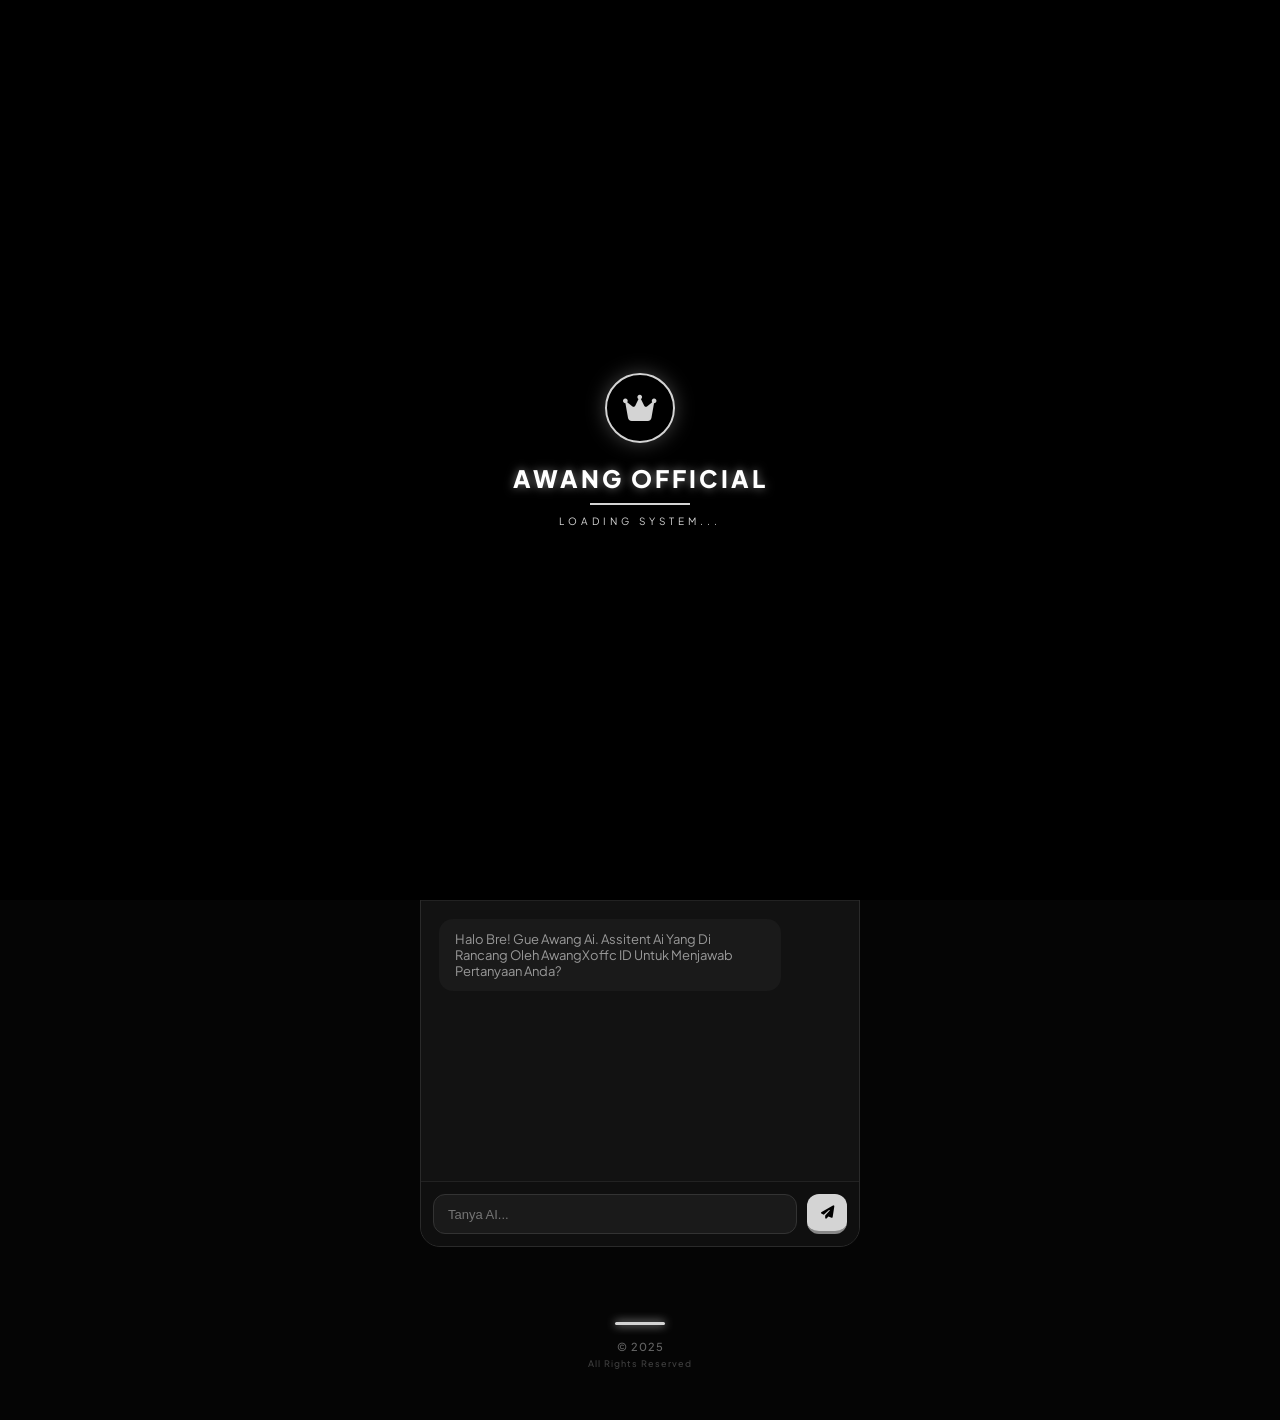
==== index.html @ 9c548d48 "Auto Commit - 2026-02-28 19:20:03" ====
<!DOCTYPE html>
<html lang="id">
<head>
    <meta charset="UTF-8">
    <meta name="viewport" content="width=device-width, initial-scale=1.0, maximum-scale=1.0, user-scalable=no">
    <title>Bio Profile - Awang OfficiaL</title>
    
    <meta property="og:title" content="Awang OfficiaL - Bio Profile">
    <meta property="og:description" content="Welcome di markas gue! Klik buat liat project, musik, dan chat AI gue.">
    <meta property="og:image" content="assets/images/profile.jpg">
    <meta property="og:url" content="https://awangoffc.my.id">
    <meta property="og:type" content="website">

    <link rel="stylesheet" href="https://cdnjs.cloudflare.com/ajax/libs/font-awesome/6.4.0/css/all.min.css">
    <link href="https://fonts.googleapis.com/css2?family=Plus+Jakarta+Sans:wght@400;500;600;700;800&display=swap" rel="stylesheet">
    <link rel="stylesheet" href="style.css">
</head>
<body oncontextmenu="return false">

    <div id="splashScreen">
        <div class="splash-content">
            <div class="splash-logo-ring">
                <i class="fas fa-crown"></i>
            </div>
            <h1 class="splash-title">AWANG OFFICIAL</h1>
            <div class="splash-line"></div>
            <p class="splash-subtitle">LOADING SYSTEM...</p>
        </div>
    </div>

    <div class="status-bar">
        <div class="clock-box">
            <i class="far fa-clock"></i> <span id="clockTime">00:00:00</span>
        </div>
        <div class="top-stats">
            <div class="stat-item">
                <i class="fas fa-eye"></i> <span id="viewCount">...</span>
            </div>
            <div class="stat-item" id="likeBtn" style="cursor:pointer">
                <i id="likeIcon" class="far fa-heart"></i> <span id="likeCount">...</span>
            </div>
        </div>
    </div>

    <div class="running-text-container">
        <div class="running-label">INFO</div>
        <div class="running-content">
            <marquee id="marqueeText" scrollamount="5">Loading info...</marquee>
        </div>
    </div>

    <div class="main-container">
        
        <header class="profile-section">
            <div class="profile-card-unique">
                <div class="profile-ring">
                 <img id="profileImg" src="" alt="Profile" class="profile-img">
                </div>
                
                <div class="name-container">
                    <h1 id="webName" class="web-title">Loading...</h1>
                    <span id="verifiedBadge" class="verified-icon" style="display:none;">
                        <i class="fas fa-check-circle"></i>
                    </span>
                </div>

                <p id="webDesc" class="web-desc"></p>
                <div id="profileTags" class="tags-container"></div>
                <div id="socialLinks" class="social-row"></div>
            </div>
        </header>

        <div class="music-wrapper">
            <div class="music-card-outer">
                <div class="music-card-inner">
                    <div class="music-top-label">
                        <span><i class="fab fa-spotify"></i> Playlist</span>
                        <span style="color:var(--primary-gold)">LIVE</span>
                    </div>

                    <div class="music-grid">
                        <div class="visual-box">
                            <div class="visual-bg" id="visualBg"></div>
                            <img id="musicCover" src="" class="album-cover">
                            <canvas id="visualizerCanvas"></canvas>
                        </div>
                        <div class="playlist-box" id="playlistContainer"></div>
                    </div>

                    <div class="control-deck">
                        <div class="time-info">
                            <span id="currentTime">00:00</span>
                            <span id="durationTime">00:00</span>
                        </div>
                        
                        <div class="progress-bg" onclick="seekAudio(event)">
                            <div id="progressFill" class="progress-fill"></div>
                        </div>

                        <div class="buttons-row">
                            <button class="btn-small" id="shuffleBtn" onclick="toggleShuffle()"><i class="fas fa-shuffle"></i></button>
                            <button class="btn-main" onclick="prevTrack()"><i class="fas fa-backward-step"></i></button>
                            <button class="btn-play-big" onclick="togglePlay()">
                                <i id="playIcon" class="fas fa-play"></i>
                            </button>
                            <button class="btn-main" onclick="nextTrack()"><i class="fas fa-forward-step"></i></button>
                            <button class="btn-small" id="repeatBtn" onclick="toggleRepeat()"><i class="fas fa-repeat"></i></button>
                        </div>

                        <div class="vol-container">
                            <i class="fas fa-volume-low vol-icon"></i>
                            <div class="vol-bg" onclick="setVolume(event)">
                                <div class="vol-fill" id="volFill"></div>
                            </div>
                        </div>
                    </div>
                </div>
            </div>
            <audio id="audioPlayer" crossOrigin="anonymous"></audio>
        </div>

        <div id="linkContainer" class="menu-list"></div>

        <div class="gallery-section">
            <div class="gallery-box">
                <div class="gallery-label">GALLERY</div>
                <div class="slider-outer-clip">
                    <div class="slide-track" id="sliderTrack"></div>
                </div>
            </div>
        </div>

        <div class="chat-container">
            <div class="chat-header">
                <div class="bot-avatar">
                    <i class="fas fa-robot"></i>
                </div>
                <div class="bot-info">Awang AI</div>
                <div onclick="clearChat()" class="trash-btn" style="margin-left:auto; cursor:pointer; padding:5px;">
                    <i class="fas fa-trash"></i>
                </div>
            </div>
            <div id="chatBox" class="chat-box">
                <div class="bot-msg">Halo Bre! Gue Awang Ai. Assitent Ai Yang Di Rancang Oleh AwangXoffc ID Untuk Menjawab Pertanyaan Anda?</div>
            </div>
            <div class="chat-input-area">
                <input id="chatInput" type="text" class="chat-input" placeholder="Tanya AI..." autocomplete="off">
                <button onclick="handleGroqChat()" class="chat-btn"><i class="fas fa-paper-plane"></i></button>
            </div>
        </div>

        <footer class="simple-footer">
            <div class="footer-line"></div>
            <p>&copy; 2025 <span id="footerName"></span></p>
            <p class="footer-small">All Rights Reserved</p>
        </footer>
    </div>

    <script src="config.js"></script>
    <script type="module" src="main.js"></script>
</body>
</html>
---- style.css ----
:root {
    --primary-gold: #d4d4d4;
    --dark-bg: #050505;
    --card-bg: #0e0e0e;
    --card-border: #2a2a2a;
    --text-primary: #e0e0e0;
    --text-secondary: #999999;
    --verified-blue: #3b82f6;
    --3d-shadow: #000000;
}

* {
    margin: 0;
    padding: 0;
    box-sizing: border-box;
    -webkit-tap-highlight-color: transparent;
    outline: none;
    user-select: none;
    -webkit-user-select: none;
    -webkit-font-smoothing: antialiased;
}

img {
    pointer-events: none;
    -webkit-user-drag: none;
    user-drag: none;
}

input,
textarea {
    user-select: text !important;
    -webkit-user-select: text !important;
}

::-webkit-scrollbar {
    width: 3px;
}

::-webkit-scrollbar-thumb {
    background: #333;
    border-radius: 4px;
}

body {
    background-color: var(--dark-bg);
    color: var(--text-primary);
    font-family: 'Plus Jakarta Sans', sans-serif;
    background-size: cover;
    background-position: center;
    background-attachment: fixed;
    padding-bottom: 20px;
    overflow-x: hidden;
    overscroll-behavior-y: none;
}

/* =========================================
   SPLASH SCREEN
   ========================================= */
#splashScreen {
    position: fixed;
    top: 0;
    left: 0;
    width: 100%;
    height: 100%;
    background: #000000;
    z-index: 99999;
    display: flex;
    justify-content: center;
    align-items: center;
    transition: opacity 0.8s ease-out, visibility 0.8s;
}

.splash-content {
    text-align: center;
}

.splash-logo-ring {
    width: 70px;
    height: 70px;
    margin: 0 auto 20px;
    border: 2px solid var(--primary-gold);
    border-radius: 50%;
    display: flex;
    align-items: center;
    justify-content: center;
    font-size: 30px;
    color: var(--primary-gold);
    box-shadow: 0 0 20px rgba(212, 212, 212, 0.3);
    animation: pulseGlow 2s infinite;
}

.splash-title {
    font-size: 24px;
    font-weight: 800;
    color: #fff;
    letter-spacing: 3px;
    margin-bottom: 10px;
    text-shadow: 0 0 10px rgba(255, 255, 255, 0.5);
}

.splash-line {
    width: 0%;
    height: 2px;
    background: var(--primary-gold);
    margin: 0 auto 10px;
    animation: expandLine 1.5s forwards ease-in-out;
}

.splash-subtitle {
    font-size: 10px;
    color: var(--primary-gold);
    letter-spacing: 4px;
    opacity: 0;
    animation: fadeInText 1s 0.5s forwards;
}

/* =========================================
   ANIMATIONS
   ========================================= */
@keyframes pulseGlow {
    0%, 100% {
        box-shadow: 0 0 20px rgba(212, 212, 212, 0.3);
        transform: scale(1);
    }
    50% {
        box-shadow: 0 0 40px rgba(212, 212, 212, 0.6);
        transform: scale(1.05);
    }
}

@keyframes expandLine {
    0% {
        width: 0;
    }
    100% {
        width: 100px;
    }
}

@keyframes fadeInText {
    from {
        opacity: 0;
        transform: translateY(10px);
    }
    to {
        opacity: 1;
        transform: translateY(0);
    }
}

@keyframes goldFlow {
    0% {
        background-position: -200% 0;
    }
    100% {
        background-position: 200% 0;
    }
}

@keyframes spin {
    100% {
        transform: rotate(360deg);
    }
}

@keyframes typing {
    0%, 80%, 100% {
        transform: scale(0);
    }
    40% {
        transform: scale(1);
    }
}

/* =========================================
   MAIN LAYOUT & STATUS BAR
   ========================================= */
.main-container {
    max-width: 480px;
    margin: 0 auto;
    min-height: 100vh;
    position: relative;
    z-index: 10;
    contain: content;
}

.status-bar {
    position: fixed;
    top: 0;
    left: 0;
    right: 0;
    z-index: 999;
    max-width: 480px;
    margin: 0 auto;
    display: flex;
    justify-content: space-between;
    align-items: center;
    padding: 12px 20px;
    background: rgba(0, 0, 0, 0.6);
    border-bottom: 1px solid rgba(255, 255, 255, 0.05);
}

.clock-box,
.stat-item {
    display: flex;
    align-items: center;
    gap: 8px;
    background: rgba(255, 255, 255, 0.05);
    padding: 6px 12px;
    border-radius: 8px;
    border: 1px solid rgba(255, 255, 255, 0.05);
    font-family: 'Courier New', monospace;
    font-size: 12px;
    font-weight: 700;
    color: var(--primary-gold);
}

.top-stats {
    display: flex;
    gap: 10px;
    font-size: 11px;
    font-weight: 600;
    color: var(--text-secondary);
}

.text-red {
    color: #ef4444 !important;
}

/* =========================================
   RUNNING TEXT
   ========================================= */
.running-text-container {
    display: flex;
    align-items: center;
    background: #0f0f0f;
    border-bottom: 1px solid #222;
    margin-top: 60px;
    font-size: 11px;
    transform: translateZ(0);
}

.running-label {
    background: var(--primary-gold);
    color: #000;
    padding: 6px 10px;
    font-weight: 800;
    letter-spacing: 1px;
    z-index: 2;
    box-shadow: 2px 0 10px rgba(0, 0, 0, 0.5);
}

.running-content {
    flex: 1;
    color: var(--text-secondary);
    padding: 6px;
    overflow: hidden;
    white-space: nowrap;
    font-family: monospace;
}

/* =========================================
   PROFILE SECTION
   ========================================= */
.profile-card-unique::after,
.gallery-box::after,
.music-card-inner::after {
    content: '';
    position: absolute;
    bottom: 0;
    left: 0;
    width: 100%;
    height: 2px !important;
    opacity: 0.8;
    background: linear-gradient(90deg, transparent 0%, var(--primary-gold) 20%, #fff 50%, var(--primary-gold) 80%, transparent 100%);
    background-size: 200% 100%;
    animation: goldFlow 4s infinite linear;
    will-change: background-position;
}

.profile-section {
    padding: 30px 20px 10px 20px;
    display: flex;
    flex-direction: column;
    align-items: center;
}

.profile-card-unique {
    width: 100%;
    padding: 20px 10px;
    background: #0e0e0e;
    border: 1px solid rgba(212, 212, 212, 0.2);
    border-radius: 20px;
    box-shadow: 0 10px 30px rgba(0, 0, 0, 0.7);
    position: relative;
    overflow: hidden;
    text-align: center;
    display: flex;
    flex-direction: column;
    align-items: center;
    transform: translateZ(0);
}

.profile-ring {
    width: 115px;
    height: 115px;
    padding: 4px;
    background: rgba(0, 0, 0, 0.5);
    border-radius: 50%;
    border: 1px solid var(--primary-gold);
    box-shadow: 0 0 15px rgba(212, 212, 212, 0.3);
    margin-bottom: 10px;
    display: flex;
    align-items: center;
    justify-content: center;
    overflow: hidden;
}

#profileImg,
.profile-img {
    width: 100%;
    height: 100%;
    border-radius: 50%;
    object-fit: cover;
    display: block;
}

.name-container {
    display: flex;
    align-items: center;
    justify-content: center;
    gap: 8px;
    margin-bottom: 4px;
}

.web-title {
    font-size: 26px;
    font-weight: 800;
    color: var(--primary-gold);
    letter-spacing: -0.5px;
}

.verified-icon {
    font-size: 20px;
    color: var(--verified-blue);
    display: flex;
    align-items: center;
}

.web-desc {
    font-size: 13px;
    color: var(--text-secondary);
    line-height: 1.4;
    margin-bottom: 15px;
    max-width: 100%;
}

.tags-container {
    display: flex;
    justify-content: center;
    flex-wrap: wrap;
    gap: 8px;
    margin-bottom: 20px;
}

.profile-tag {
    display: flex;
    align-items: center;
    gap: 8px;
    background: rgba(255, 255, 255, 0.05);
    border: 1px solid rgba(255, 255, 255, 0.1);
    padding: 8px 16px;
    border-radius: 50px;
    font-size: 13px;
    font-weight: 600;
    color: var(--text-primary);
    transition: 0.2s;
}

.profile-tag i {
    color: var(--primary-gold);
}

.profile-tag:hover {
    background: rgba(255, 255, 255, 0.1);
    transform: translateY(-2px);
    border-color: var(--primary-gold);
}

.social-row {
    display: flex;
    justify-content: center;
    gap: 12px;
    width: 100%;
}

.soc-icon {
    font-size: 18px;
    color: var(--text-secondary);
    transition: 0.3s;
    text-decoration: none;
    display: flex;
    align-items: center;
    justify-content: center;
    width: 42px;
    height: 42px;
    background: rgba(255, 255, 255, 0.03);
    border-radius: 50%;
    border: 1px solid rgba(255, 255, 255, 0.05);
}

.soc-icon:hover {
    color: var(--primary-gold);
    background: rgba(212, 212, 212, 0.15);
    transform: translateY(-2px);
    border-color: var(--primary-gold);
}

/* =========================================
   MUSIC PLAYER
   ========================================= */
.music-wrapper {
    margin: 20px 20px;
    position: relative;
    z-index: 20;
    transform: translateZ(0);
}

.music-card-outer {
    background: #121212;
    border: 1px solid #333;
    border-radius: 20px;
    padding: 5px;
    box-shadow: 0 10px 30px rgba(0, 0, 0, 0.6);
    border-bottom: 4px solid #000;
}

.music-card-inner {
    background: #0a0a0a;
    border: 1px solid #222;
    border-radius: 16px;
    padding: 10px;
    position: relative;
    overflow: hidden;
}

.music-top-label {
    display: flex;
    justify-content: space-between;
    align-items: center;
    font-size: 8px;
    color: var(--text-secondary);
    text-transform: uppercase;
    letter-spacing: 1px;
    margin-bottom: 8px;
    font-weight: 800;
}

.music-grid {
    display: grid;
    grid-template-columns: 1fr 1.8fr;
    gap: 8px;
    height: 90px;
}

.visual-box {
    background: #000;
    border-radius: 10px;
    border: 1px solid #222;
    display: flex;
    flex-direction: column;
    align-items: center;
    justify-content: center;
    position: relative;
    overflow: hidden;
}

.visual-bg {
    position: absolute;
    top: 0;
    left: 0;
    width: 100%;
    height: 100%;
    background-size: cover;
    background-position: center;
    filter: blur(5px) brightness(0.4);
    z-index: 1;
    opacity: 0.8;
}

.album-cover {
    position: relative;
    z-index: 2;
    width: 55px;
    height: 55px;
    border-radius: 50%;
    border: 2px solid rgba(255, 255, 255, 0.2);
    object-fit: cover;
    box-shadow: 0 5px 15px rgba(0, 0, 0, 0.8);
    margin-bottom: 4px;
    transition: transform 0.5s;
}

.spinning {
    animation: spin 5s linear infinite;
}

#visualizerCanvas {
    position: absolute;
    bottom: 0;
    left: 0;
    width: 100%;
    height: 35%;
    z-index: 3;
    pointer-events: none;
    opacity: 0.9;
}

.playlist-box {
    background: rgba(30, 30, 30, 0.5);
    border-radius: 10px;
    border: 1px solid #1f1f1f;
    overflow-y: auto;
    padding: 4px;
    box-shadow: inset 0 0 10px rgba(0, 0, 0, 0.5);
}

.list-item {
    display: flex;
    align-items: center;
    gap: 6px;
    padding: 6px 8px;
    border-radius: 6px;
    cursor: pointer;
    transition: 0.2s;
    border-bottom: 1px solid #1f1f1f;
}

.list-item:hover {
    background: rgba(255, 255, 255, 0.1);
}

.list-item.active {
    background: rgba(212, 212, 212, 0.1);
    border-left: 2px solid var(--primary-gold);
}

.list-item.active .list-title {
    color: var(--primary-gold);
}

.list-title {
    font-size: 10px;
    font-weight: 700;
    color: var(--text-primary);
    white-space: nowrap;
    overflow: hidden;
    text-overflow: ellipsis;
    width: 100px;
}

.list-artist {
    font-size: 8px;
    color: var(--text-secondary);
}

.control-deck {
    margin-top: 8px;
    border-top: 1px solid #222;
    padding-top: 6px;
}

.time-info {
    display: flex;
    justify-content: space-between;
    font-size: 8px;
    color: var(--text-secondary);
    margin-bottom: 4px;
    font-family: monospace;
    width: 90%;
    margin-left: auto;
    margin-right: auto;
}

.progress-bg {
    width: 90%;
    height: 3px;
    background: #222;
    border-radius: 4px;
    position: relative;
    cursor: pointer;
    margin: 0 auto;
}

.progress-fill {
    height: 100%;
    background: var(--primary-gold);
    width: 0%;
    border-radius: 4px;
    position: relative;
}

.progress-fill::after {
    content: '';
    position: absolute;
    right: -3px;
    top: -3px;
    width: 9px;
    height: 9px;
    background: #fff;
    border-radius: 50%;
    box-shadow: 0 0 8px rgba(255, 255, 255, 0.8);
}

.buttons-row {
    display: flex;
    justify-content: center;
    gap: 30px;
    align-items: center;
    margin-top: 10px;
}

.btn-small {
    font-size: 14px;
    color: var(--text-secondary);
    background: none;
    border: none;
    cursor: pointer;
    transition: 0.2s;
}

.btn-small:hover {
    color: var(--text-primary);
}

.btn-small.active {
    color: var(--primary-gold);
}

.btn-main {
    font-size: 20px;
    color: var(--text-primary);
    background: none;
    border: none;
    cursor: pointer;
}

.btn-main:hover {
    color: var(--primary-gold);
}

.btn-play-big {
    width: 40px;
    height: 40px;
    background: var(--primary-gold);
    border-radius: 50%;
    display: flex;
    align-items: center;
    justify-content: center;
    color: #000;
    font-size: 16px;
    box-shadow: 0 5px 15px rgba(212, 212, 212, 0.3);
    border-bottom: 2px solid #888888;
}

.btn-play-big:active {
    border-bottom-width: 0;
    transform: translateY(2px);
}

.vol-container {
    display: flex;
    align-items: center;
    gap: 8px;
    margin-top: 8px;
    justify-content: center;
}

.vol-icon {
    font-size: 9px;
    color: var(--text-secondary);
}

.vol-bg {
    width: 80px;
    height: 3px;
    background: #222;
    border-radius: 4px;
    position: relative;
    cursor: pointer;
}

.vol-fill {
    width: 100%;
    height: 100%;
    background: #666;
    border-radius: 4px;
}

/* =========================================
   MENU LIST & LINKS
   ========================================= */
.menu-list {
    padding: 0 20px;
    margin-top: 30px;
    display: flex;
    flex-direction: column;
    gap: 14px;
    position: relative;
    z-index: 20;
    transform: translateZ(0);
}

.menu-category {
    font-size: 13px;
    font-weight: 800;
    letter-spacing: 1px;
    color: var(--primary-gold);
    text-transform: uppercase;
    margin-top: 15px;
    margin-bottom: 5px;
    padding-left: 10px;
    border-left: 2px solid rgba(212, 212, 212, 0.5);
    opacity: 1;
}

.menu-card {
    display: flex;
    align-items: center;
    background: #121212;
    border: 1px solid var(--card-border);
    border-radius: 16px;
    padding: 16px;
    text-decoration: none;
    border-bottom: 4px solid var(--3d-shadow);
    transition: 0.1s;
    transform: translateZ(0);
}

.menu-card:active {
    border-bottom-width: 0;
    transform: translateY(4px);
}

.menu-icon {
    width: 45px;
    height: 45px;
    background: #1a1a1a;
    border-radius: 12px;
    display: flex;
    align-items: center;
    justify-content: center;
    color: var(--primary-gold);
    margin-right: 15px;
    font-size: 20px;
}

.menu-text h4 {
    font-size: 15px;
    color: var(--text-primary);
    font-weight: 700;
}

.menu-text p {
    font-size: 11px;
    color: var(--text-secondary);
    margin-top: 3px;
}

.menu-arrow {
    margin-left: auto;
    font-size: 14px;
    color: var(--primary-gold);
    opacity: 1;
}

/* =========================================
   GALLERY / SLIDER
   ========================================= */
.gallery-section {
    margin-top: 40px;
    text-align: center;
    padding: 0 20px;
    position: relative;
    z-index: 20;
    transform: translateZ(0);
}

.gallery-box {
    width: 100%;
    padding: 20px;
    background: #0e0e0e;
    border: 1px solid rgba(212, 212, 212, 0.2);
    border-radius: 20px;
    box-shadow: 0 10px 30px rgba(0, 0, 0, 0.5);
    position: relative;
    overflow: hidden;
    transform: translateZ(0);
}

.gallery-label {
    font-size: 14px;
    text-align: left;
    font-weight: 800;
    font-style: italic;
    margin-bottom: 15px;
    padding-left: 10px;
    border-left: 3px solid var(--primary-gold);
    background: linear-gradient(90deg, var(--primary-gold), var(--dark-bg));
    -webkit-background-clip: text;
    -webkit-text-fill-color: transparent;
    letter-spacing: 1px;
}

.slider-outer-clip {
    width: 100%;
    overflow-x: auto;
    white-space: nowrap;
    border-radius: 16px;
    border: 1px solid rgba(255, 255, 255, 0.05);
    -webkit-overflow-scrolling: touch;
    scrollbar-width: none;
}

.slider-outer-clip::-webkit-scrollbar {
    display: none;
}

.slide-track {
    display: inline-flex;
    gap: 12px;
}

.slide-img {
    width: 240px;
    height: 150px;
    border-radius: 12px;
    border: 1px solid rgba(255, 255, 255, 0.1);
    object-fit: cover;
    flex-shrink: 0;
}

/* =========================================
   CHAT AI SYSTEM
   ========================================= */
.chat-container {
    margin: 40px 20px;
    background: #121212;
    border: 1px solid var(--card-border);
    border-radius: 20px;
    overflow: hidden;
    position: relative;
    z-index: 20;
    transform: translateZ(0);
}

.chat-header {
    padding: 15px;
    border-bottom: 1px solid #222;
    background: #141414;
    display: flex;
    align-items: center;
    gap: 10px;
}

.bot-avatar {
    width: 30px;
    height: 30px;
    padding: 2px;
    margin: 0;
    border-radius: 50%;
    border: 1px solid var(--primary-gold);
    display: flex;
    align-items: center;
    justify-content: center;
    color: var(--primary-gold);
}

.bot-info {
    font-size: 12px;
    font-weight: 700;
    color: var(--text-primary);
}

.trash-btn {
    color: #ef4444;
}

.chat-box {
    height: 280px;
    overflow-y: auto;
    padding: 18px;
    display: flex;
    flex-direction: column;
    gap: 12px;
}

.bot-msg {
    background: #1a1a1a;
    padding: 12px 16px;
    border-radius: 14px;
    font-size: 13px;
    color: var(--text-secondary);
    max-width: 85%;
    align-self: start;
}

.user-msg {
    background: var(--primary-gold);
    color: #000;
    padding: 12px 16px;
    border-radius: 14px;
    font-size: 13px;
    max-width: 85%;
    align-self: end;
    font-weight: 600;
}

.chat-input-area {
    padding: 12px;
    background: #0f0f0f;
    display: flex;
    gap: 10px;
    border-top: 1px solid #222;
}

.chat-input {
    flex: 1;
    background: #1a1a1a;
    border: 1px solid #333;
    border-radius: 12px;
    padding: 10px 14px;
    color: var(--text-primary);
    font-size: 13px;
}

.chat-btn {
    width: 40px;
    height: 40px;
    background: var(--primary-gold);
    border-radius: 12px;
    border: none;
    border-bottom: 3px solid #888888;
    color: #000;
    display: flex;
    align-items: center;
    justify-content: center;
    cursor: pointer;
}

.chat-btn:active {
    border-bottom-width: 0;
    transform: translateY(3px);
}

.typing-dot {
    display: inline-block;
    width: 6px;
    height: 6px;
    background: #888;
    border-radius: 50%;
    animation: typing 1.4s infinite ease-in-out both;
    margin: 0 2px;
}

.typing-dot:nth-child(1) {
    animation-delay: -0.32s;
}

.typing-dot:nth-child(2) {
    animation-delay: -0.16s;
}

/* =========================================
   FOOTER
   ========================================= */
.simple-footer {
    margin-top: 50px;
    padding: 25px 20px;
    text-align: center;
    position: relative;
    background: #050505;
}

.footer-line {
    width: 50px;
    height: 3px;
    background: var(--primary-gold);
    margin: 0 auto 15px auto;
    border-radius: 50px;
    box-shadow: 0 0 10px var(--primary-gold);
}

.simple-footer p {
    font-size: 11px;
    color: #666;
    letter-spacing: 1px;
    font-weight: 500;
    margin-bottom: 5px;
}

.footer-small {
    font-size: 9px !important;
    opacity: 0.6;
}
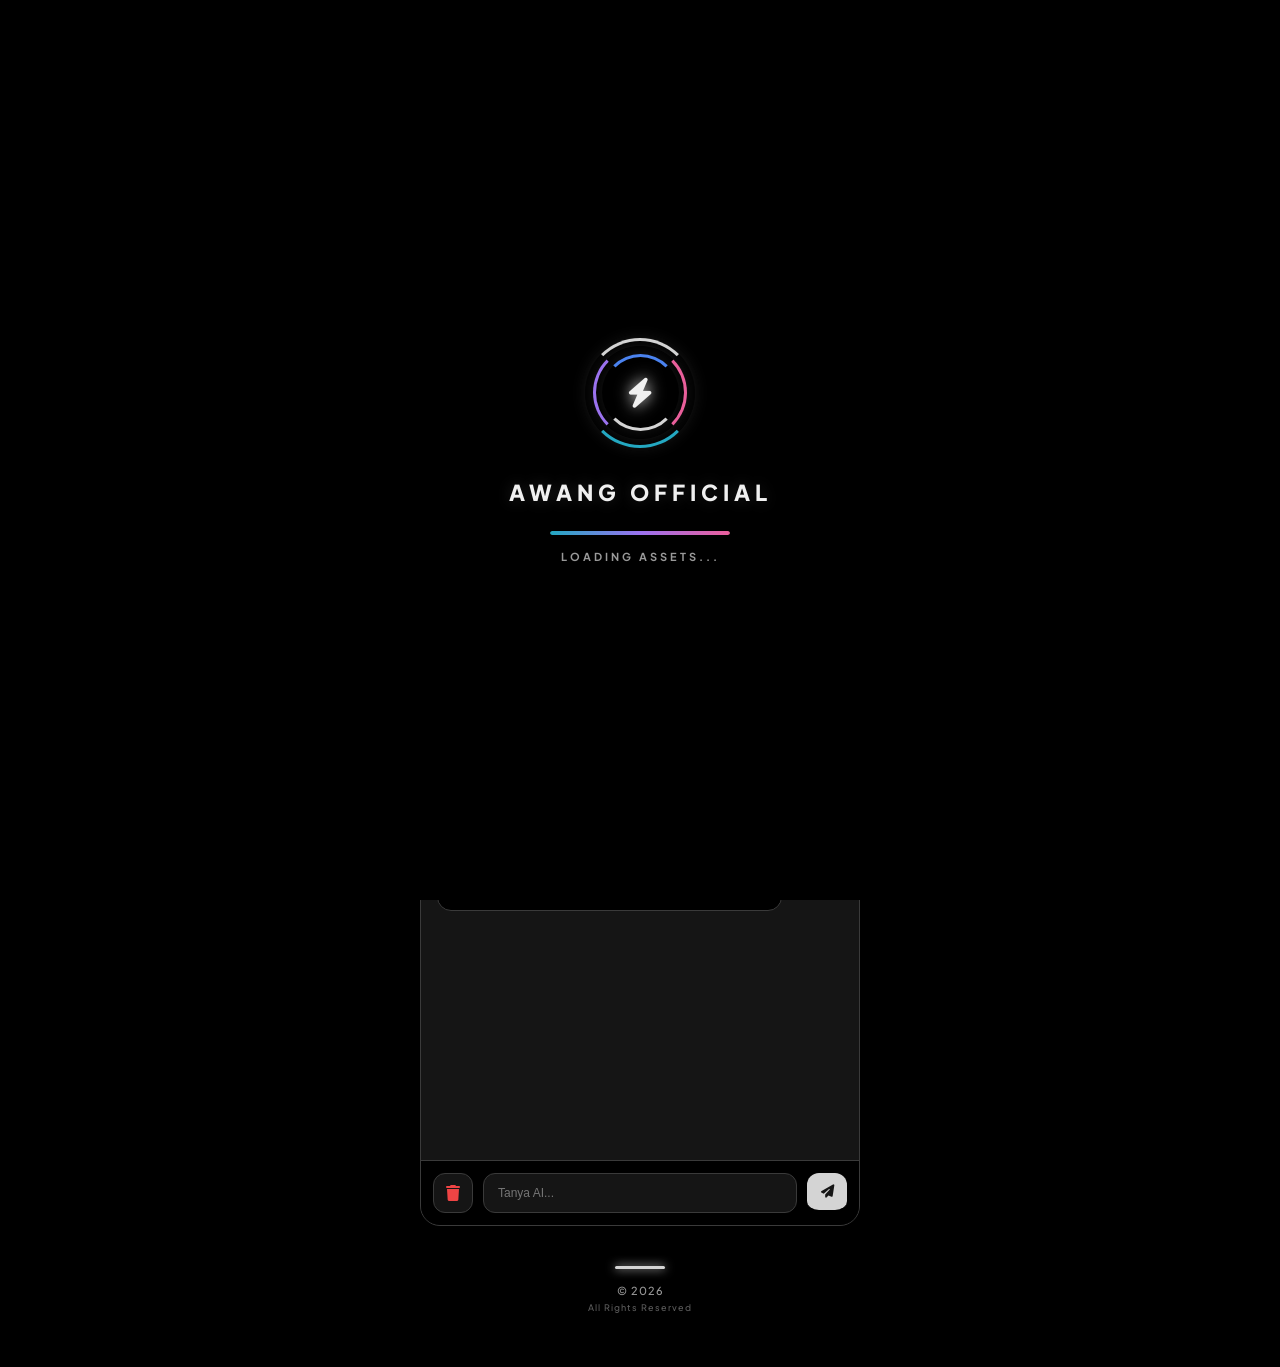
==== commit 6b66b5c4: "Auto Commit - 2026-04-01 18:27:50" ====
--- a/index.html
+++ b/index.html
@@ -5,26 +5,48 @@
     <meta name="viewport" content="width=device-width, initial-scale=1.0, maximum-scale=1.0, user-scalable=no">
     <title>Bio Profile - Awang OfficiaL</title>
     
+    <meta name="title" content="Awang OfficiaL - Bio Profile">
+    <meta name="description" content="Welcome di markas gue! Klik buat liat project, musik, dan chat AI gue.">
+    <meta name="theme-color" content="#151515">
+    
+    <meta property="og:type" content="website">
+    <meta property="og:url" content="https://awangofc.my.id/">
     <meta property="og:title" content="Awang OfficiaL - Bio Profile">
     <meta property="og:description" content="Welcome di markas gue! Klik buat liat project, musik, dan chat AI gue.">
-    <meta property="og:image" content="assets/images/profile.jpg">
-    <meta property="og:url" content="https://awangoffc.my.id">
-    <meta property="og:type" content="website">
+    <meta property="og:image" content="https://awangofc.my.id/assets/images/profile.jpg">
+    
+    <meta property="twitter:card" content="summary_large_image">
+    <meta property="twitter:url" content="https://awangofc.my.id/">
+    <meta property="twitter:title" content="Awang OfficiaL - Bio Profile">
+    <meta property="twitter:description" content="Welcome di markas gue! Klik buat liat project, musik, dan chat AI gue.">
+    <meta property="twitter:image" content="https://awangofc.my.id/assets/images/profile.jpg">
 
     <link rel="stylesheet" href="https://cdnjs.cloudflare.com/ajax/libs/font-awesome/6.4.0/css/all.min.css">
     <link href="https://fonts.googleapis.com/css2?family=Plus+Jakarta+Sans:wght@400;500;600;700;800&display=swap" rel="stylesheet">
     <link rel="stylesheet" href="style.css">
+    <script>
+        if(localStorage.getItem('theme') === 'light') {
+            document.documentElement.setAttribute('data-theme', 'light');
+        }
+    </script>
 </head>
 <body oncontextmenu="return false">
 
+    <div id="bg-base"></div>
+
     <div id="splashScreen">
-        <div class="splash-content">
-            <div class="splash-logo-ring">
-                <i class="fas fa-crown"></i>
-            </div>
-            <h1 class="splash-title">AWANG OFFICIAL</h1>
-            <div class="splash-line"></div>
-            <p class="splash-subtitle">LOADING SYSTEM...</p>
+        <div class="splash-content-premium">
+            <div class="splash-core-container">
+                <div class="core-ring core-ring-1"></div>
+                <div class="core-ring core-ring-2"></div>
+                <div class="core-ring core-ring-3"></div>
+                <i class="fas fa-bolt core-icon"></i>
+            </div>
+            <h1 class="splash-text-premium">AWANG OFFICIAL</h1>
+            <div class="cyber-progress">
+                <div class="cyber-progress-bar"></div>
+            </div>
+            <p class="splash-status-blink">LOADING ASSETS...</p>
         </div>
     </div>
 
@@ -45,7 +67,7 @@
     <div class="running-text-container">
         <div class="running-label">INFO</div>
         <div class="running-content">
-            <marquee id="marqueeText" scrollamount="5">Loading info...</marquee>
+            <div id="marqueeText" class="ticker-text">Loading info...</div>
         </div>
     </div>
 
@@ -56,14 +78,12 @@
                 <div class="profile-ring">
                  <img id="profileImg" src="" alt="Profile" class="profile-img">
                 </div>
-                
                 <div class="name-container">
                     <h1 id="webName" class="web-title">Loading...</h1>
                     <span id="verifiedBadge" class="verified-icon" style="display:none;">
                         <i class="fas fa-check-circle"></i>
                     </span>
                 </div>
-
                 <p id="webDesc" class="web-desc"></p>
                 <div id="profileTags" class="tags-container"></div>
                 <div id="socialLinks" class="social-row"></div>
@@ -72,51 +92,9 @@
 
         <div class="music-wrapper">
             <div class="music-card-outer">
-                <div class="music-card-inner">
-                    <div class="music-top-label">
-                        <span><i class="fab fa-spotify"></i> Playlist</span>
-                        <span style="color:var(--primary-gold)">LIVE</span>
-                    </div>
-
-                    <div class="music-grid">
-                        <div class="visual-box">
-                            <div class="visual-bg" id="visualBg"></div>
-                            <img id="musicCover" src="" class="album-cover">
-                            <canvas id="visualizerCanvas"></canvas>
-                        </div>
-                        <div class="playlist-box" id="playlistContainer"></div>
-                    </div>
-
-                    <div class="control-deck">
-                        <div class="time-info">
-                            <span id="currentTime">00:00</span>
-                            <span id="durationTime">00:00</span>
-                        </div>
-                        
-                        <div class="progress-bg" onclick="seekAudio(event)">
-                            <div id="progressFill" class="progress-fill"></div>
-                        </div>
-
-                        <div class="buttons-row">
-                            <button class="btn-small" id="shuffleBtn" onclick="toggleShuffle()"><i class="fas fa-shuffle"></i></button>
-                            <button class="btn-main" onclick="prevTrack()"><i class="fas fa-backward-step"></i></button>
-                            <button class="btn-play-big" onclick="togglePlay()">
-                                <i id="playIcon" class="fas fa-play"></i>
-                            </button>
-                            <button class="btn-main" onclick="nextTrack()"><i class="fas fa-forward-step"></i></button>
-                            <button class="btn-small" id="repeatBtn" onclick="toggleRepeat()"><i class="fas fa-repeat"></i></button>
-                        </div>
-
-                        <div class="vol-container">
-                            <i class="fas fa-volume-low vol-icon"></i>
-                            <div class="vol-bg" onclick="setVolume(event)">
-                                <div class="vol-fill" id="volFill"></div>
-                            </div>
-                        </div>
-                    </div>
-                </div>
-            </div>
-            <audio id="audioPlayer" crossOrigin="anonymous"></audio>
+                <div class="music-header">Spotify Playlist</div>
+                <iframe id="spotifyWidget" src="" frameBorder="0" allowfullscreen="" allow="autoplay; clipboard-write; encrypted-media; fullscreen; picture-in-picture" loading="lazy"></iframe>
+            </div>
         </div>
 
         <div id="linkContainer" class="menu-list"></div>
@@ -130,30 +108,115 @@
             </div>
         </div>
 
-        <div class="chat-container">
-            <div class="chat-header">
-                <div class="bot-avatar">
-                    <i class="fas fa-robot"></i>
-                </div>
-                <div class="bot-info">Awang AI</div>
-                <div onclick="clearChat()" class="trash-btn" style="margin-left:auto; cursor:pointer; padding:5px;">
-                    <i class="fas fa-trash"></i>
-                </div>
-            </div>
-            <div id="chatBox" class="chat-box">
-                <div class="bot-msg">Halo Bre! Gue Awang Ai. Assitent Ai Yang Di Rancang Oleh AwangXoffc ID Untuk Menjawab Pertanyaan Anda?</div>
-            </div>
-            <div class="chat-input-area">
-                <input id="chatInput" type="text" class="chat-input" placeholder="Tanya AI..." autocomplete="off">
-                <button onclick="handleGroqChat()" class="chat-btn"><i class="fas fa-paper-plane"></i></button>
+        <div class="hub-container">
+            <div class="hub-nav">
+                <div class="hub-tab active" onclick="switchHub('chat')" id="tab-chat">
+                    <i class="fas fa-robot"></i> AI
+                </div>
+                <div class="hub-tab" onclick="switchHub('tictactoe')" id="tab-tictactoe">
+                    <i class="fas fa-gamepad"></i> XO
+                </div>
+                <div class="hub-tab" onclick="switchHub('memory')" id="tab-memory">
+                    <i class="fas fa-clone"></i> Match
+                </div>
+                <div class="hub-tab" onclick="switchHub('dino')" id="tab-dino">
+                    <i class="fas fa-dragon"></i> Dino
+                </div>
+            </div>
+            
+            <div id="view-chat" class="hub-view active-view">
+                <div id="chatBox" class="chat-box">
+                    <div class="bot-msg">Halo Bre! Gue Awang Ai. Ada yang bisa gue bantu, atau lu mau main game di tab atas?</div>
+                </div>
+                <div class="chat-input-area">
+                    <div onclick="clearChat()" class="trash-btn-chat">
+                        <i class="fas fa-trash"></i>
+                    </div>
+                    <input id="chatInput" type="text" class="chat-input" placeholder="Tanya AI..." autocomplete="off">
+                    <button onclick="handleGroqChat()" class="chat-btn">
+                        <i class="fas fa-paper-plane"></i>
+                    </button>
+                </div>
+            </div>
+
+            <div id="view-tictactoe" class="hub-view">
+                <div class="game-top">
+                    <span id="xoScore">X: 4 | O: 0</span>
+                    <span id="xoStatus">Turn: X</span>
+                </div>
+                <div class="game-wrapper">
+                    <div class="game-side-decor">
+                        <i class="fas fa-server"></i>
+                        <div class="decor-line"></div>
+                        <i class="fas fa-hdd"></i>
+                    </div>
+                    <div class="xo-board" id="xoBoard"></div>
+                    <div class="game-side-decor">
+                        <i class="fas fa-microchip"></i>
+                        <div class="decor-line"></div>
+                        <i class="fas fa-network-wired"></i>
+                    </div>
+                </div>
+                <button class="game-reset-btn" onclick="initXO()">Reset Grid</button>
+            </div>
+
+            <div id="view-memory" class="hub-view">
+                <div class="game-top">
+                    <span id="memoryTime">Time: 5s</span>
+                    <span id="memoryBest">Best: -s (-)</span>
+                    <span id="memoryStatus">Flips: 0</span>
+                </div>
+                <div class="game-wrapper">
+                    <div class="game-side-decor">
+                        <i class="fas fa-database"></i>
+                        <div class="decor-line"></div>
+                        <i class="fas fa-link"></i>
+                    </div>
+                    <div class="memory-board" id="memoryBoard"></div>
+                    <div class="game-side-decor">
+                        <i class="fas fa-bolt"></i>
+                        <div class="decor-line"></div>
+                        <i class="fas fa-plug"></i>
+                    </div>
+                </div>
+                <button class="game-reset-btn" onclick="initMemory()">Shuffle Cards</button>
+            </div>
+
+            <div id="view-dino" class="hub-view">
+                <div class="game-top">
+                    <span id="dinoHighScore" class="font-mono">HI: 00046</span>
+                    <span id="dinoScore" class="font-mono">Score: 00000</span>
+                </div>
+                <div class="dino-world-wrapper">
+                    <div class="dino-world" id="dinoWorld" onclick="dinoJump()">
+                        <div class="dino-player" id="dinoPlayer">
+                            <svg xmlns="http://www.w3.org/2000/svg" viewBox="0 0 176 188" width="44" height="47" fill="currentColor">
+                                <path d="M88 0h88v20h-12v8h-12v28h8v12h-16v12h-12v8h-12v8h-12v8h-12v16h-12v24h-12v20H40v16H28v12H16v-12H4v-12h12v-12h12v-12h12v-16h12v-16h12v-20h12v-12h12v-8h12v-8h12v-8h12V28H88V0zm44 20h12v12h-12V20z"/>
+                            </svg>
+                        </div>
+                        <div class="dino-obstacle" id="dinoObstacle" style="display:none;">
+                            <svg xmlns="http://www.w3.org/2000/svg" viewBox="0 0 100 200" width="25" height="50" fill="currentColor">
+                                <path d="M40 0h20v80h20V40h20v60H80v60H60v40H40V160H20V120H0V60h20v40h20V0z"/>
+                            </svg>
+                        </div>
+                        <div class="dino-ground" id="dinoGround"></div>
+                        <div class="dino-start-text" id="dinoStartText">Tap Area To Start</div>
+                    </div>
+                </div>
+                <button class="game-reset-btn" onclick="startDino()">Reset Game</button>
             </div>
         </div>
 
         <footer class="simple-footer">
             <div class="footer-line"></div>
-            <p>&copy; 2025 <span id="footerName"></span></p>
+            <p>© 2026 <span id="footerName"></span></p>
             <p class="footer-small">All Rights Reserved</p>
         </footer>
+
+    </div>
+
+    <div id="themeToggle" class="theme-toggle-btn">
+        <i id="themeIcon" class="fas fa-moon"></i>
     </div>
 
     <script src="config.js"></script>
--- a/style.css
+++ b/style.css
@@ -1,12 +1,66 @@
 :root {
     --primary-gold: #d4d4d4;
-    --dark-bg: #050505;
-    --card-bg: #0e0e0e;
-    --card-border: #2a2a2a;
-    --text-primary: #e0e0e0;
+    --dark-bg: #000000; 
+    --card-bg: #151515; 
+    --card-border: #3A3A3A;
+    --text-primary: #f0f0f0;
     --text-secondary: #999999;
     --verified-blue: #3b82f6;
     --3d-shadow: #000000;
+    --c-blue: #4b83f0;
+    --c-purple: #9b72f0;
+    --c-pink: #eb5e9b;
+    --c-green: #25a87e;
+    --c-orange: #eb7a28;
+    --c-cyan: #22a8c2;
+    --c-yellow: #d1ab15;
+}
+
+#spotifyWidget {
+    background-color: transparent;
+}
+
+[data-theme="light"] {
+    --dark-bg: #f5f5f5;
+    --card-bg: #F0F0F0;
+    --card-border: rgba(0, 0, 0, 0.28);
+    --text-primary: #1c1c1e;
+    --text-secondary: #666666;
+    --3d-shadow: rgba(0, 0, 0, 0.05);
+    --primary-gold: #1a1a1a;
+    --c-blue: #007aff;
+    --c-purple: #af52de;
+    --c-pink: #ff2d55;
+    --c-green: #34c759;
+    --c-orange: #ff9500;
+    --c-cyan: #32ade6;
+    --c-yellow: #ffcc00;
+}
+
+[data-theme="light"] #spotifyWidget {
+    background-color: transparent;
+}
+
+html {
+    background-color: var(--dark-bg);
+}
+
+html.is-transitioning * {
+    transition: none !important;
+}
+
+::view-transition-old(root) {
+    animation: none;
+    mix-blend-mode: normal;
+    display: block;
+    z-index: 1;
+}
+
+::view-transition-new(root) {
+    animation: none;
+    mix-blend-mode: normal;
+    display: block;
+    z-index: 9999;
 }
 
 * {
@@ -20,14 +74,68 @@
     -webkit-font-smoothing: antialiased;
 }
 
+body {
+    background-color: transparent;
+    color: var(--text-primary);
+    font-family: 'Plus Jakarta Sans', sans-serif;
+    padding-bottom: 20px;
+    overflow-x: hidden;
+    overscroll-behavior-y: none;
+    transition: background-color 0.4s ease;
+    transition: color 0.4s ease;
+}
+
+.card {
+    transition: background-color 0.4s ease;
+    transition: border-color 0.4s ease;
+    transition: box-shadow 0.4s ease;
+}
+
+.menu-card {
+    transition: background-color 0.4s ease;
+    transition: border-color 0.4s ease;
+    transition: box-shadow 0.4s ease;
+}
+
+.profile-card-unique {
+    transition: background-color 0.4s ease;
+    transition: border-color 0.4s ease;
+    transition: box-shadow 0.4s ease;
+}
+
+.gallery-box {
+    transition: background-color 0.4s ease;
+    transition: border-color 0.4s ease;
+    transition: box-shadow 0.4s ease;
+}
+
+.status-bar {
+    transition: background-color 0.4s ease;
+    transition: border-color 0.4s ease;
+    transition: box-shadow 0.4s ease;
+}
+
+.running-text-container {
+    transition: background-color 0.4s ease;
+    transition: border-color 0.4s ease;
+    transition: box-shadow 0.4s ease;
+}
+
+h1, h2, h3, h4, p, span, i, a, label {
+    transition: color 0.4s ease;
+}
+
 img {
     pointer-events: none;
     -webkit-user-drag: none;
     user-drag: none;
 }
 
-input,
-textarea {
+iframe {
+    pointer-events: auto;
+}
+
+input, textarea {
     user-select: text !important;
     -webkit-user-select: text !important;
 }
@@ -37,151 +145,310 @@
 }
 
 ::-webkit-scrollbar-thumb {
-    background: #333;
+    background: var(--card-border);
     border-radius: 4px;
 }
 
-body {
-    background-color: var(--dark-bg);
-    color: var(--text-primary);
-    font-family: 'Plus Jakarta Sans', sans-serif;
+#bg-base {
+    position: fixed;
+    top: 0;
+    left: 0;
+    width: 100%;
+    height: 100vh;
     background-size: cover;
     background-position: center;
     background-attachment: fixed;
-    padding-bottom: 20px;
-    overflow-x: hidden;
-    overscroll-behavior-y: none;
-}
-
-/* =========================================
-   SPLASH SCREEN
-   ========================================= */
+    pointer-events: none;
+    z-index: -2;
+}
+
+.theme-toggle-btn {
+    position: fixed;
+    bottom: 30px;
+    right: 25px;
+    width: 52px;
+    height: 52px;
+    border-radius: 50%;
+    display: flex;
+    align-items: center;
+    justify-content: center;
+    font-size: 22px;
+    cursor: pointer;
+    z-index: 9999;
+    background-color: var(--card-bg);
+    border: 2px solid var(--primary-gold);
+    box-shadow: 0 4px 15px rgba(0, 0, 0, 0.6);
+    transition: transform 0.5s cubic-bezier(0.68, -0.55, 0.265, 1.55);
+    transition: box-shadow 0.5s ease;
+    transition: border-color 0.5s ease;
+    transition: background-color 0.5s ease;
+    overflow: hidden;
+}
+
+[data-theme="light"] .theme-toggle-btn {
+    background-color: #ffffff;
+    border: 2px solid var(--text-primary);
+    box-shadow: 0 4px 15px rgba(0, 0, 0, 0.15);
+}
+
+.theme-toggle-btn i {
+    color: var(--primary-gold);
+    transition: transform 0.6s cubic-bezier(0.68, -0.55, 0.265, 1.55);
+    transition: color 0.4s ease;
+    transition: opacity 0.4s ease;
+}
+
+[data-theme="light"] .theme-toggle-btn i {
+    color: var(--text-primary);
+}
+
+.theme-toggle-btn:hover {
+    transform: scale(1.1) translateY(-4px);
+    box-shadow: 0 12px 25px rgba(212, 212, 212, 0.15);
+}
+
+[data-theme="light"] .theme-toggle-btn:hover {
+    box-shadow: 0 12px 25px rgba(0, 0, 0, 0.2);
+}
+
+.theme-toggle-btn.rotating i {
+    transform: rotate(360deg) scale(0.3);
+    opacity: 0;
+}
+
 #splashScreen {
     position: fixed;
     top: 0;
     left: 0;
     width: 100%;
+    height: 100vh;
+    background: var(--dark-bg);
+    z-index: 9999999;
+    display: flex;
+    justify-content: center;
+    align-items: center;
+    transition: opacity 1s cubic-bezier(0.25, 1, 0.5, 1);
+    transition: transform 1s cubic-bezier(0.25, 1, 0.5, 1);
+    transition: filter 1s cubic-bezier(0.25, 1, 0.5, 1);
+    transition: visibility 1s;
+    touch-action: none;
+    overscroll-behavior: none;
+}
+
+#splashScreen.hide-splash {
+    opacity: 0;
+    transform: scale(1.15);
+    filter: blur(15px);
+    visibility: hidden;
+}
+
+.splash-content-premium {
+    position: relative;
+    display: flex;
+    flex-direction: column;
+    align-items: center;
+    justify-content: center;
+    z-index: 2;
+}
+
+.splash-core-container {
+    position: relative;
+    width: 110px;
+    height: 110px;
+    display: flex;
+    align-items: center;
+    justify-content: center;
+    margin-bottom: 30px;
+    transform-style: preserve-3d;
+    perspective: 800px;
+}
+
+.core-ring {
+    position: absolute;
+    width: 100%;
     height: 100%;
-    background: #000000;
-    z-index: 99999;
-    display: flex;
-    justify-content: center;
-    align-items: center;
-    transition: opacity 0.8s ease-out, visibility 0.8s;
-}
-
-.splash-content {
-    text-align: center;
-}
-
-.splash-logo-ring {
-    width: 70px;
-    height: 70px;
-    margin: 0 auto 20px;
-    border: 2px solid var(--primary-gold);
     border-radius: 50%;
-    display: flex;
-    align-items: center;
-    justify-content: center;
+    border: 3px solid transparent;
+    box-shadow: 0 0 15px rgba(212, 212, 212, 0.1);
+}
+
+[data-theme="light"] .core-ring {
+    box-shadow: 0 0 15px rgba(0, 0, 0, 0.05);
+}
+
+.core-ring-1 {
+    border-top-color: var(--primary-gold);
+    border-bottom-color: var(--c-cyan);
+    animation: spin3D1 3s linear infinite;
+}
+
+[data-theme="light"] .core-ring-1 {
+    border-bottom-color: var(--c-blue);
+}
+
+.core-ring-2 {
+    border-left-color: var(--c-purple);
+    border-right-color: var(--c-pink);
+    animation: spin3D2 4s linear infinite;
+    width: 85%;
+    height: 85%;
+}
+
+.core-ring-3 {
+    border-top-color: var(--c-blue);
+    border-bottom-color: var(--primary-gold);
+    animation: spin3D3 2.5s linear infinite;
+    width: 70%;
+    height: 70%;
+}
+
+.core-icon {
     font-size: 30px;
-    color: var(--primary-gold);
-    box-shadow: 0 0 20px rgba(212, 212, 212, 0.3);
-    animation: pulseGlow 2s infinite;
-}
-
-.splash-title {
-    font-size: 24px;
+    color: var(--text-primary);
+    animation: corePulse 1.5s ease-in-out infinite;
+    text-shadow: 0 0 15px var(--primary-gold);
+}
+
+[data-theme="light"] .core-icon {
+    text-shadow: 0 0 15px rgba(0, 0, 0, 0.2);
+}
+
+.splash-text-premium {
+    font-size: 22px;
     font-weight: 800;
-    color: #fff;
+    color: var(--text-primary);
+    letter-spacing: 5px;
+    margin-bottom: 25px;
+    text-shadow: 0 0 15px rgba(255, 255, 255, 0.15);
+    animation: textGlowPremium 2s infinite alternate;
+}
+
+[data-theme="light"] .splash-text-premium {
+    text-shadow: none;
+    animation: none;
+}
+
+.cyber-progress {
+    position: relative;
+    width: 180px;
+    height: 4px;
+    background: rgba(255, 255, 255, 0.1);
+    border-radius: 10px;
+    overflow: hidden;
+    margin-bottom: 15px;
+}
+
+[data-theme="light"] .cyber-progress {
+    background: rgba(0, 0, 0, 0.1);
+}
+
+.cyber-progress-bar {
+    position: absolute;
+    top: 0;
+    left: 0;
+    height: 100%;
+    width: 0%;
+    background: linear-gradient(90deg, var(--c-cyan), var(--c-purple), var(--c-pink));
+    border-radius: 10px;
+    animation: cyberFill 2.8s cubic-bezier(0.1, 0.7, 0.1, 1) forwards;
+}
+
+[data-theme="light"] .cyber-progress-bar {
+    background: linear-gradient(90deg, var(--c-blue), var(--c-purple), var(--c-pink));
+}
+
+.splash-status-blink {
+    font-size: 11px;
+    color: var(--text-secondary);
     letter-spacing: 3px;
-    margin-bottom: 10px;
-    text-shadow: 0 0 10px rgba(255, 255, 255, 0.5);
-}
-
-.splash-line {
-    width: 0%;
-    height: 2px;
-    background: var(--primary-gold);
-    margin: 0 auto 10px;
-    animation: expandLine 1.5s forwards ease-in-out;
-}
-
-.splash-subtitle {
-    font-size: 10px;
-    color: var(--primary-gold);
-    letter-spacing: 4px;
-    opacity: 0;
-    animation: fadeInText 1s 0.5s forwards;
-}
-
-/* =========================================
-   ANIMATIONS
-   ========================================= */
-@keyframes pulseGlow {
-    0%, 100% {
-        box-shadow: 0 0 20px rgba(212, 212, 212, 0.3);
-        transform: scale(1);
+    font-weight: 700;
+    animation: blinkFast 1.5s infinite;
+}
+
+@keyframes spin3D1 {
+    0% {
+        transform: rotateX(60deg) rotateY(0deg) rotateZ(0deg);
+    }
+    100% {
+        transform: rotateX(60deg) rotateY(360deg) rotateZ(360deg);
+    }
+}
+
+@keyframes spin3D2 {
+    0% {
+        transform: rotateX(0deg) rotateY(60deg) rotateZ(0deg);
+    }
+    100% {
+        transform: rotateX(360deg) rotateY(60deg) rotateZ(360deg);
+    }
+}
+
+@keyframes spin3D3 {
+    0% {
+        transform: rotateX(45deg) rotateY(45deg) rotateZ(0deg);
+    }
+    100% {
+        transform: rotateX(45deg) rotateY(45deg) rotateZ(360deg);
+    }
+}
+
+@keyframes corePulse {
+    0% {
+        transform: scale(0.9);
+        opacity: 0.8;
     }
     50% {
-        box-shadow: 0 0 40px rgba(212, 212, 212, 0.6);
-        transform: scale(1.05);
-    }
-}
-
-@keyframes expandLine {
+        transform: scale(1.1);
+        opacity: 1;
+    }
+    100% {
+        transform: scale(0.9);
+        opacity: 0.8;
+    }
+}
+
+@keyframes textGlowPremium {
     0% {
-        width: 0;
+        text-shadow: 0 0 10px rgba(255, 255, 255, 0.1);
     }
     100% {
-        width: 100px;
-    }
-}
-
-@keyframes fadeInText {
-    from {
-        opacity: 0;
-        transform: translateY(10px);
-    }
-    to {
+        text-shadow: 0 0 20px rgba(255, 255, 255, 0.3);
+    }
+}
+
+@keyframes cyberFill {
+    0% {
+        width: 0%;
+    }
+    40% {
+        width: 50%;
+    }
+    80% {
+        width: 85%;
+    }
+    100% {
+        width: 100%;
+    }
+}
+
+@keyframes blinkFast {
+    0% {
+        opacity: 0.3;
+    }
+    50% {
         opacity: 1;
-        transform: translateY(0);
-    }
-}
-
-@keyframes goldFlow {
-    0% {
-        background-position: -200% 0;
     }
     100% {
-        background-position: 200% 0;
-    }
-}
-
-@keyframes spin {
-    100% {
-        transform: rotate(360deg);
-    }
-}
-
-@keyframes typing {
-    0%, 80%, 100% {
-        transform: scale(0);
-    }
-    40% {
-        transform: scale(1);
-    }
-}
-
-/* =========================================
-   MAIN LAYOUT & STATUS BAR
-   ========================================= */
+        opacity: 0.3;
+    }
+}
+
 .main-container {
     max-width: 480px;
     margin: 0 auto;
     min-height: 100vh;
     position: relative;
     z-index: 10;
-    contain: content;
 }
 
 .status-bar {
@@ -197,24 +464,32 @@
     align-items: center;
     padding: 12px 20px;
     background: rgba(0, 0, 0, 0.6);
-    border-bottom: 1px solid rgba(255, 255, 255, 0.05);
-}
-
-.clock-box,
-.stat-item {
+    border-bottom: 1px solid var(--card-border);
+    backdrop-filter: blur(8px);
+}
+
+[data-theme="light"] .status-bar {
+    background: rgba(255, 255, 255, 0.85);
+}
+
+.clock-box, .stat-item {
     display: flex;
     align-items: center;
     gap: 8px;
-    background: rgba(255, 255, 255, 0.05);
+    background: var(--card-bg);
     padding: 6px 12px;
     border-radius: 8px;
-    border: 1px solid rgba(255, 255, 255, 0.05);
+    border: 1px solid var(--card-border);
     font-family: 'Courier New', monospace;
     font-size: 12px;
     font-weight: 700;
     color: var(--primary-gold);
 }
 
+[data-theme="light"] .clock-box, [data-theme="light"] .stat-item {
+    box-shadow: 0 2px 8px var(--3d-shadow);
+}
+
 .top-stats {
     display: flex;
     gap: 10px;
@@ -227,44 +502,65 @@
     color: #ef4444 !important;
 }
 
-/* =========================================
-   RUNNING TEXT
-   ========================================= */
 .running-text-container {
     display: flex;
     align-items: center;
-    background: #0f0f0f;
-    border-bottom: 1px solid #222;
+    background: var(--card-bg);
+    border-bottom: 1px solid var(--card-border);
     margin-top: 60px;
-    font-size: 11px;
+    font-size: 12px;
     transform: translateZ(0);
+}
+
+[data-theme="light"] .running-text-container {
+    box-shadow: 0 4px 15px var(--3d-shadow);
 }
 
 .running-label {
     background: var(--primary-gold);
-    color: #000;
-    padding: 6px 10px;
+    color: var(--card-bg);
+    padding: 8px 14px;
     font-weight: 800;
     letter-spacing: 1px;
     z-index: 2;
-    box-shadow: 2px 0 10px rgba(0, 0, 0, 0.5);
+    box-shadow: 2px 0 10px rgba(0, 0, 0, 0.2);
+}
+
+[data-theme="light"] .running-label {
+    color: #fff;
+    box-shadow: 2px 0 10px rgba(0, 0, 0, 0.05);
 }
 
 .running-content {
     flex: 1;
+    overflow: hidden;
+    position: relative;
+    padding: 8px 0;
+    display: block;
+}
+
+.ticker-text {
+    display: inline-block;
+    white-space: nowrap;
     color: var(--text-secondary);
-    padding: 6px;
-    overflow: hidden;
-    white-space: nowrap;
     font-family: monospace;
-}
-
-/* =========================================
-   PROFILE SECTION
-   ========================================= */
-.profile-card-unique::after,
-.gallery-box::after,
-.music-card-inner::after {
+    font-weight: 600;
+    padding-left: 100%;
+    box-sizing: content-box;
+    animation: ticker 15s linear infinite;
+    will-change: transform;
+}
+
+@keyframes ticker {
+    0% {
+        transform: translate3d(0, 0, 0);
+    }
+    100% {
+        transform: translate3d(-100%, 0, 0);
+    }
+}
+
+.profile-card-unique::after, .gallery-box::after, .music-card-outer::after {
     content: '';
     position: absolute;
     bottom: 0;
@@ -278,6 +574,19 @@
     will-change: background-position;
 }
 
+[data-theme="light"] .profile-card-unique::after, [data-theme="light"] .gallery-box::after, [data-theme="light"] .music-card-outer::after {
+    display: none;
+}
+
+@keyframes goldFlow {
+    0% {
+        background-position: -200% 0;
+    }
+    100% {
+        background-position: 200% 0;
+    }
+}
+
 .profile-section {
     padding: 30px 20px 10px 20px;
     display: flex;
@@ -287,11 +596,11 @@
 
 .profile-card-unique {
     width: 100%;
-    padding: 20px 10px;
-    background: #0e0e0e;
-    border: 1px solid rgba(212, 212, 212, 0.2);
+    padding: 18px 10px;
+    background: var(--card-bg);
+    border: 1px solid var(--card-border);
     border-radius: 20px;
-    box-shadow: 0 10px 30px rgba(0, 0, 0, 0.7);
+    box-shadow: 0 10px 30px rgba(0, 0, 0, 0.5);
     position: relative;
     overflow: hidden;
     text-align: center;
@@ -301,23 +610,30 @@
     transform: translateZ(0);
 }
 
+[data-theme="light"] .profile-card-unique {
+    box-shadow: 0 10px 30px var(--3d-shadow);
+}
+
 .profile-ring {
-    width: 115px;
-    height: 115px;
+    width: 110px;
+    height: 110px;
     padding: 4px;
-    background: rgba(0, 0, 0, 0.5);
+    background: var(--dark-bg);
     border-radius: 50%;
-    border: 1px solid var(--primary-gold);
+    border: 1px solid var(--card-border);
     box-shadow: 0 0 15px rgba(212, 212, 212, 0.3);
-    margin-bottom: 10px;
+    margin-bottom: 12px;
     display: flex;
     align-items: center;
     justify-content: center;
     overflow: hidden;
 }
 
-#profileImg,
-.profile-img {
+[data-theme="light"] .profile-ring {
+    box-shadow: 0 0 15px rgba(0, 0, 0, 0.1);
+}
+
+#profileImg, .profile-img {
     width: 100%;
     height: 100%;
     border-radius: 50%;
@@ -330,28 +646,28 @@
     align-items: center;
     justify-content: center;
     gap: 8px;
-    margin-bottom: 4px;
+    margin-bottom: 6px;
 }
 
 .web-title {
-    font-size: 26px;
+    font-size: 24px;
     font-weight: 800;
     color: var(--primary-gold);
     letter-spacing: -0.5px;
 }
 
 .verified-icon {
-    font-size: 20px;
+    font-size: 18px;
     color: var(--verified-blue);
     display: flex;
     align-items: center;
 }
 
 .web-desc {
-    font-size: 13px;
+    font-size: 12px;
     color: var(--text-secondary);
     line-height: 1.4;
-    margin-bottom: 15px;
+    margin-bottom: 16px;
     max-width: 100%;
 }
 
@@ -367,24 +683,30 @@
     display: flex;
     align-items: center;
     gap: 8px;
-    background: rgba(255, 255, 255, 0.05);
-    border: 1px solid rgba(255, 255, 255, 0.1);
-    padding: 8px 16px;
+    background: var(--dark-bg);
+    border: 1px solid var(--card-border);
+    padding: 8px 14px;
     border-radius: 50px;
-    font-size: 13px;
+    font-size: 12px;
     font-weight: 600;
     color: var(--text-primary);
-    transition: 0.2s;
-}
-
-.profile-tag i {
-    color: var(--primary-gold);
+}
+
+.profile-tag:nth-child(3n+1) i {
+    color: var(--c-cyan);
+}
+
+.profile-tag:nth-child(3n+2) i {
+    color: var(--c-yellow);
+}
+
+.profile-tag:nth-child(3n) i {
+    color: var(--c-pink);
 }
 
 .profile-tag:hover {
-    background: rgba(255, 255, 255, 0.1);
+    background: var(--card-border);
     transform: translateY(-2px);
-    border-color: var(--primary-gold);
 }
 
 .social-row {
@@ -395,30 +717,44 @@
 }
 
 .soc-icon {
-    font-size: 18px;
+    font-size: 16px;
     color: var(--text-secondary);
-    transition: 0.3s;
     text-decoration: none;
     display: flex;
     align-items: center;
     justify-content: center;
-    width: 42px;
-    height: 42px;
-    background: rgba(255, 255, 255, 0.03);
+    width: 40px;
+    height: 40px;
+    background: var(--dark-bg);
     border-radius: 50%;
-    border: 1px solid rgba(255, 255, 255, 0.05);
+    border: 1px solid var(--card-border);
+}
+
+[data-theme="light"] .soc-icon {
+    box-shadow: 0 4px 10px var(--3d-shadow);
+}
+
+.soc-icon:nth-child(4n+1):hover {
+    color: var(--c-pink);
+}
+
+.soc-icon:nth-child(4n+2):hover {
+    color: var(--c-blue);
+}
+
+.soc-icon:nth-child(4n+3):hover {
+    color: var(--c-purple);
+}
+
+.soc-icon:nth-child(4n+4):hover {
+    color: var(--c-green);
 }
 
 .soc-icon:hover {
-    color: var(--primary-gold);
-    background: rgba(212, 212, 212, 0.15);
-    transform: translateY(-2px);
-    border-color: var(--primary-gold);
-}
-
-/* =========================================
-   MUSIC PLAYER
-   ========================================= */
+    background: var(--card-border);
+    transform: translateY(-3px);
+}
+
 .music-wrapper {
     margin: 20px 20px;
     position: relative;
@@ -427,285 +763,45 @@
 }
 
 .music-card-outer {
-    background: #121212;
-    border: 1px solid #333;
+    padding: 14px; 
     border-radius: 20px;
-    padding: 5px;
-    box-shadow: 0 10px 30px rgba(0, 0, 0, 0.6);
-    border-bottom: 4px solid #000;
-}
-
-.music-card-inner {
-    background: #0a0a0a;
-    border: 1px solid #222;
-    border-radius: 16px;
-    padding: 10px;
+    overflow: hidden;
+    display: flex;
+    flex-direction: column; 
+    justify-content: center;
+    align-items: center;
+    background: var(--card-bg);
+    border: 1px solid var(--card-border);
+    box-shadow: 0 10px 30px rgba(0, 0, 0, 0.4);
     position: relative;
-    overflow: hidden;
-}
-
-.music-top-label {
-    display: flex;
-    justify-content: space-between;
-    align-items: center;
-    font-size: 8px;
-    color: var(--text-secondary);
-    text-transform: uppercase;
-    letter-spacing: 1px;
-    margin-bottom: 8px;
-    font-weight: 800;
-}
-
-.music-grid {
-    display: grid;
-    grid-template-columns: 1fr 1.8fr;
-    gap: 8px;
-    height: 90px;
-}
-
-.visual-box {
-    background: #000;
-    border-radius: 10px;
-    border: 1px solid #222;
-    display: flex;
-    flex-direction: column;
-    align-items: center;
-    justify-content: center;
-    position: relative;
-    overflow: hidden;
-}
-
-.visual-bg {
-    position: absolute;
-    top: 0;
-    left: 0;
-    width: 100%;
-    height: 100%;
-    background-size: cover;
-    background-position: center;
-    filter: blur(5px) brightness(0.4);
-    z-index: 1;
-    opacity: 0.8;
-}
-
-.album-cover {
-    position: relative;
-    z-index: 2;
-    width: 55px;
-    height: 55px;
-    border-radius: 50%;
-    border: 2px solid rgba(255, 255, 255, 0.2);
-    object-fit: cover;
-    box-shadow: 0 5px 15px rgba(0, 0, 0, 0.8);
-    margin-bottom: 4px;
-    transition: transform 0.5s;
-}
-
-.spinning {
-    animation: spin 5s linear infinite;
-}
-
-#visualizerCanvas {
-    position: absolute;
-    bottom: 0;
-    left: 0;
-    width: 100%;
-    height: 35%;
-    z-index: 3;
-    pointer-events: none;
-    opacity: 0.9;
-}
-
-.playlist-box {
-    background: rgba(30, 30, 30, 0.5);
-    border-radius: 10px;
-    border: 1px solid #1f1f1f;
-    overflow-y: auto;
-    padding: 4px;
-    box-shadow: inset 0 0 10px rgba(0, 0, 0, 0.5);
-}
-
-.list-item {
-    display: flex;
-    align-items: center;
-    gap: 6px;
-    padding: 6px 8px;
-    border-radius: 6px;
-    cursor: pointer;
-    transition: 0.2s;
-    border-bottom: 1px solid #1f1f1f;
-}
-
-.list-item:hover {
-    background: rgba(255, 255, 255, 0.1);
-}
-
-.list-item.active {
-    background: rgba(212, 212, 212, 0.1);
-    border-left: 2px solid var(--primary-gold);
-}
-
-.list-item.active .list-title {
-    color: var(--primary-gold);
-}
-
-.list-title {
-    font-size: 10px;
+}
+
+.music-header {
+    font-size: 13px;
     font-weight: 700;
     color: var(--text-primary);
-    white-space: nowrap;
-    overflow: hidden;
-    text-overflow: ellipsis;
-    width: 100px;
-}
-
-.list-artist {
-    font-size: 8px;
-    color: var(--text-secondary);
-}
-
-.control-deck {
-    margin-top: 8px;
-    border-top: 1px solid #222;
-    padding-top: 6px;
-}
-
-.time-info {
-    display: flex;
-    justify-content: space-between;
-    font-size: 8px;
-    color: var(--text-secondary);
-    margin-bottom: 4px;
-    font-family: monospace;
-    width: 90%;
-    margin-left: auto;
-    margin-right: auto;
-}
-
-.progress-bg {
-    width: 90%;
-    height: 3px;
-    background: #222;
-    border-radius: 4px;
-    position: relative;
-    cursor: pointer;
-    margin: 0 auto;
-}
-
-.progress-fill {
-    height: 100%;
-    background: var(--primary-gold);
-    width: 0%;
-    border-radius: 4px;
-    position: relative;
-}
-
-.progress-fill::after {
-    content: '';
-    position: absolute;
-    right: -3px;
-    top: -3px;
-    width: 9px;
-    height: 9px;
-    background: #fff;
-    border-radius: 50%;
-    box-shadow: 0 0 8px rgba(255, 255, 255, 0.8);
-}
-
-.buttons-row {
-    display: flex;
-    justify-content: center;
-    gap: 30px;
-    align-items: center;
-    margin-top: 10px;
-}
-
-.btn-small {
-    font-size: 14px;
-    color: var(--text-secondary);
-    background: none;
-    border: none;
-    cursor: pointer;
-    transition: 0.2s;
-}
-
-.btn-small:hover {
-    color: var(--text-primary);
-}
-
-.btn-small.active {
-    color: var(--primary-gold);
-}
-
-.btn-main {
-    font-size: 20px;
-    color: var(--text-primary);
-    background: none;
-    border: none;
-    cursor: pointer;
-}
-
-.btn-main:hover {
-    color: var(--primary-gold);
-}
-
-.btn-play-big {
-    width: 40px;
-    height: 40px;
-    background: var(--primary-gold);
-    border-radius: 50%;
-    display: flex;
-    align-items: center;
-    justify-content: center;
-    color: #000;
-    font-size: 16px;
-    box-shadow: 0 5px 15px rgba(212, 212, 212, 0.3);
-    border-bottom: 2px solid #888888;
-}
-
-.btn-play-big:active {
-    border-bottom-width: 0;
-    transform: translateY(2px);
-}
-
-.vol-container {
-    display: flex;
-    align-items: center;
-    gap: 8px;
-    margin-top: 8px;
-    justify-content: center;
-}
-
-.vol-icon {
-    font-size: 9px;
-    color: var(--text-secondary);
-}
-
-.vol-bg {
-    width: 80px;
-    height: 3px;
-    background: #222;
-    border-radius: 4px;
-    position: relative;
-    cursor: pointer;
-}
-
-.vol-fill {
+    margin-bottom: 10px;
+    text-align: center;
+    opacity: 0.9;
+}
+
+#spotifyWidget {
+    background-color: transparent;
+    border-radius: 12px;
+    display: block;
     width: 100%;
-    height: 100%;
-    background: #666;
-    border-radius: 4px;
-}
-
-/* =========================================
-   MENU LIST & LINKS
-   ========================================= */
+    height: 152px; 
+}
+
+[data-theme="light"] .music-card-outer {
+    box-shadow: 0 8px 25px var(--3d-shadow);
+}
+
 .menu-list {
     padding: 0 20px;
-    margin-top: 30px;
+    margin-top: 15px;
     display: flex;
     flex-direction: column;
-    gap: 14px;
     position: relative;
     z-index: 20;
     transform: translateZ(0);
@@ -717,68 +813,107 @@
     letter-spacing: 1px;
     color: var(--primary-gold);
     text-transform: uppercase;
-    margin-top: 15px;
-    margin-bottom: 5px;
-    padding-left: 10px;
-    border-left: 2px solid rgba(212, 212, 212, 0.5);
-    opacity: 1;
+    margin-top: 20px;
+    margin-bottom: 10px;
+    padding-left: 8px;
+    border-left: 3px solid var(--primary-gold);
+}
+
+[data-theme="light"] .menu-category {
+    color: var(--text-secondary);
+    border-left-color: var(--text-secondary);
 }
 
 .menu-card {
     display: flex;
     align-items: center;
-    background: #121212;
-    border: 1px solid var(--card-border);
-    border-radius: 16px;
-    padding: 16px;
+    background: var(--card-bg);
+    border: 1px solid var(--card-border);
+    border-radius: 18px;
+    padding: 15px 18px;
+    margin-bottom: 14px;
     text-decoration: none;
-    border-bottom: 4px solid var(--3d-shadow);
-    transition: 0.1s;
+    box-shadow: 0 4px 0 var(--3d-shadow);
     transform: translateZ(0);
 }
 
+[data-theme="light"] .menu-card {
+    box-shadow: 0 4px 15px var(--3d-shadow);
+}
+
 .menu-card:active {
-    border-bottom-width: 0;
+    box-shadow: 0 0 0 transparent;
     transform: translateY(4px);
 }
 
+[data-theme="light"] .menu-card:active {
+    transform: translateY(2px);
+    box-shadow: 0 2px 5px var(--3d-shadow);
+}
+
 .menu-icon {
-    width: 45px;
-    height: 45px;
-    background: #1a1a1a;
-    border-radius: 12px;
+    width: 48px;
+    height: 48px;
+    background: var(--dark-bg);
+    border-radius: 14px;
     display: flex;
     align-items: center;
     justify-content: center;
-    color: var(--primary-gold);
+    font-size: 22px;
     margin-right: 15px;
-    font-size: 20px;
+}
+
+a.menu-card:nth-of-type(6n+1) .menu-icon {
+    color: var(--c-blue);
+    background: rgba(75, 131, 240, 0.12);
+}
+
+a.menu-card:nth-of-type(6n+2) .menu-icon {
+    color: var(--c-purple);
+    background: rgba(155, 114, 240, 0.12);
+}
+
+a.menu-card:nth-of-type(6n+3) .menu-icon {
+    color: var(--c-pink);
+    background: rgba(235, 94, 155, 0.12);
+}
+
+a.menu-card:nth-of-type(6n+4) .menu-icon {
+    color: var(--c-green);
+    background: rgba(37, 168, 126, 0.12);
+}
+
+a.menu-card:nth-of-type(6n+5) .menu-icon {
+    color: var(--c-orange);
+    background: rgba(235, 122, 40, 0.12);
+}
+
+a.menu-card:nth-of-type(6n+6) .menu-icon {
+    color: var(--c-cyan);
+    background: rgba(34, 168, 194, 0.12);
 }
 
 .menu-text h4 {
-    font-size: 15px;
+    font-size: 16px;
     color: var(--text-primary);
     font-weight: 700;
 }
 
 .menu-text p {
-    font-size: 11px;
+    font-size: 12px;
     color: var(--text-secondary);
     margin-top: 3px;
 }
 
 .menu-arrow {
     margin-left: auto;
-    font-size: 14px;
-    color: var(--primary-gold);
-    opacity: 1;
-}
-
-/* =========================================
-   GALLERY / SLIDER
-   ========================================= */
+    font-size: 15px;
+    color: var(--text-secondary);
+    opacity: 0.6;
+}
+
 .gallery-section {
-    margin-top: 40px;
+    margin-top: 30px;
     text-align: center;
     padding: 0 20px;
     position: relative;
@@ -789,22 +924,26 @@
 .gallery-box {
     width: 100%;
     padding: 20px;
-    background: #0e0e0e;
-    border: 1px solid rgba(212, 212, 212, 0.2);
+    background: var(--card-bg);
+    border: 1px solid var(--card-border);
     border-radius: 20px;
-    box-shadow: 0 10px 30px rgba(0, 0, 0, 0.5);
+    box-shadow: 0 10px 30px rgba(0, 0, 0, 0.4);
     position: relative;
     overflow: hidden;
     transform: translateZ(0);
 }
 
+[data-theme="light"] .gallery-box {
+    box-shadow: 0 8px 25px var(--3d-shadow);
+}
+
 .gallery-label {
-    font-size: 14px;
+    font-size: 13px;
     text-align: left;
     font-weight: 800;
     font-style: italic;
-    margin-bottom: 15px;
-    padding-left: 10px;
+    margin-bottom: 12px;
+    padding-left: 8px;
     border-left: 3px solid var(--primary-gold);
     background: linear-gradient(90deg, var(--primary-gold), var(--dark-bg));
     -webkit-background-clip: text;
@@ -812,12 +951,18 @@
     letter-spacing: 1px;
 }
 
+[data-theme="light"] .gallery-label {
+    background: var(--primary-gold);
+    -webkit-background-clip: text;
+    -webkit-text-fill-color: transparent;
+}
+
 .slider-outer-clip {
     width: 100%;
     overflow-x: auto;
     white-space: nowrap;
-    border-radius: 16px;
-    border: 1px solid rgba(255, 255, 255, 0.05);
+    border-radius: 14px;
+    border: 1px solid var(--card-border);
     -webkit-overflow-scrolling: touch;
     scrollbar-width: none;
 }
@@ -835,82 +980,120 @@
     width: 240px;
     height: 150px;
     border-radius: 12px;
-    border: 1px solid rgba(255, 255, 255, 0.1);
+    border: none !important;
     object-fit: cover;
     flex-shrink: 0;
-}
-
-/* =========================================
-   CHAT AI SYSTEM
-   ========================================= */
-.chat-container {
-    margin: 40px 20px;
-    background: #121212;
+    box-shadow: 0 4px 15px rgba(0,0,0,0.5);
+}
+
+[data-theme="light"] .slide-img {
+    box-shadow: 0 4px 15px var(--3d-shadow);
+}
+
+.hub-container {
+    margin: 30px 20px;
+    background: var(--card-bg);
     border: 1px solid var(--card-border);
     border-radius: 20px;
     overflow: hidden;
     position: relative;
     z-index: 20;
     transform: translateZ(0);
-}
-
-.chat-header {
-    padding: 15px;
-    border-bottom: 1px solid #222;
-    background: #141414;
-    display: flex;
-    align-items: center;
-    gap: 10px;
-}
-
-.bot-avatar {
-    width: 30px;
-    height: 30px;
-    padding: 2px;
-    margin: 0;
-    border-radius: 50%;
-    border: 1px solid var(--primary-gold);
-    display: flex;
-    align-items: center;
-    justify-content: center;
+    transition: background-color 0.4s ease;
+    transition: border-color 0.4s ease;
+    transition: box-shadow 0.4s ease;
+    height: 460px;
+    display: flex;
+    flex-direction: column;
+}
+
+[data-theme="light"] .hub-container {
+    box-shadow: 0 10px 30px rgba(0, 0, 0, 0.08);
+}
+
+.hub-nav {
+    display: flex;
+    border-bottom: 1px solid var(--card-border);
+    background: var(--dark-bg);
+    flex-shrink: 0;
+}
+
+.hub-tab {
+    flex: 1;
+    text-align: center;
+    padding: 14px 0;
+    font-size: 11px;
+    font-weight: 800;
+    color: var(--text-secondary);
+    cursor: pointer;
+    border-bottom: 2px solid transparent;
+    display: flex;
+    flex-direction: column;
+    align-items: center;
+    gap: 6px;
+    transition: all 0.3s ease;
+}
+
+.hub-tab i {
+    font-size: 16px;
+}
+
+.hub-tab:hover {
+    color: var(--text-primary);
+}
+
+.hub-tab.active {
     color: var(--primary-gold);
-}
-
-.bot-info {
-    font-size: 12px;
-    font-weight: 700;
-    color: var(--text-primary);
-}
-
-.trash-btn {
-    color: #ef4444;
+    border-bottom-color: var(--primary-gold);
+    background: rgba(255, 255, 255, 0.02);
+}
+
+.hub-view {
+    display: none;
+    flex-direction: column;
+    justify-content: space-between;
+    flex: 1;
+    height: 100%;
+    overflow-y: auto;
+}
+
+.hub-view.active-view {
+    display: flex;
 }
 
 .chat-box {
-    height: 280px;
+    flex: 1;
     overflow-y: auto;
-    padding: 18px;
+    padding: 16px;
     display: flex;
     flex-direction: column;
     gap: 12px;
+    border-bottom: 1px solid var(--card-border);
 }
 
 .bot-msg {
-    background: #1a1a1a;
+    background: var(--dark-bg);
     padding: 12px 16px;
     border-radius: 14px;
-    font-size: 13px;
+    font-size: 12px;
     color: var(--text-secondary);
     max-width: 85%;
     align-self: start;
+    border: 1px solid var(--card-border);
+    line-height: 1.5;
+}
+
+[data-theme="light"] .bot-msg {
+    background: #f2f2f7;
+    color: #1c1c1e;
 }
 
 .user-msg {
     background: var(--primary-gold);
-    color: #000;
+    color: var(--card-bg);
     padding: 12px 16px;
     border-radius: 14px;
-    font-size: 13px;
+    font-size: 12px;
     max-width: 85%;
     align-self: end;
     font-weight: 600;
@@ -918,20 +1101,39 @@
 
 .chat-input-area {
     padding: 12px;
-    background: #0f0f0f;
+    background: var(--dark-bg);
     display: flex;
     gap: 10px;
-    border-top: 1px solid #222;
+    align-items: center;
+    flex-shrink: 0;
+}
+
+.trash-btn-chat {
+    width: 40px;
+    height: 40px;
+    background: var(--card-bg);
+    border: 1px solid var(--card-border);
+    border-radius: 12px;
+    display: flex;
+    align-items: center;
+    justify-content: center;
+    color: #ef4444;
+    cursor: pointer;
 }
 
 .chat-input {
     flex: 1;
-    background: #1a1a1a;
-    border: 1px solid #333;
+    background: var(--card-bg);
+    border: 1px solid var(--card-border);
     border-radius: 12px;
     padding: 10px 14px;
     color: var(--text-primary);
-    font-size: 13px;
+    font-size: 12px;
+    height: 40px;
+}
+
+[data-theme="light"] .chat-input {
+    box-shadow: 0 2px 8px var(--3d-shadow);
 }
 
 .chat-btn {
@@ -940,12 +1142,17 @@
     background: var(--primary-gold);
     border-radius: 12px;
     border: none;
-    border-bottom: 3px solid #888888;
-    color: #000;
+    border-bottom: 3px solid var(--3d-shadow);
+    color: var(--card-bg);
     display: flex;
     align-items: center;
     justify-content: center;
     cursor: pointer;
+}
+
+[data-theme="light"] .chat-btn {
+    box-shadow: 0 4px 10px var(--3d-shadow);
+    border-bottom-width: 0;
 }
 
 .chat-btn:active {
@@ -953,33 +1160,236 @@
     transform: translateY(3px);
 }
 
-.typing-dot {
-    display: inline-block;
-    width: 6px;
-    height: 6px;
-    background: #888;
-    border-radius: 50%;
-    animation: typing 1.4s infinite ease-in-out both;
-    margin: 0 2px;
-}
-
-.typing-dot:nth-child(1) {
-    animation-delay: -0.32s;
-}
-
-.typing-dot:nth-child(2) {
-    animation-delay: -0.16s;
-}
-
-/* =========================================
-   FOOTER
-   ========================================= */
+.game-top {
+    padding: 14px 18px;
+    display: flex;
+    justify-content: space-between;
+    font-size: 13px;
+    font-weight: 800;
+    color: var(--primary-gold);
+    border-bottom: 1px solid var(--card-border);
+    background: var(--dark-bg);
+    flex-shrink: 0;
+}
+
+.game-wrapper {
+    display: flex;
+    align-items: center;
+    justify-content: space-between;
+    padding: 0 15px;
+    flex: 1;
+    width: 100%;
+    background: radial-gradient(circle at center, rgba(212, 212, 212, 0.03) 0%, transparent 70%);
+}
+
+.game-side-decor {
+    display: flex;
+    flex-direction: column;
+    align-items: center;
+    gap: 10px;
+    color: var(--card-border);
+    font-size: 16px;
+}
+
+[data-theme="light"] .game-side-decor {
+    color: rgba(0,0,0,0.15);
+}
+
+.decor-line {
+    width: 2px;
+    height: 50px;
+    background: var(--card-border);
+    border-radius: 2px;
+}
+
+.game-reset-btn {
+    margin: 10px auto 20px auto;
+    padding: 14px;
+    background: var(--primary-gold);
+    color: var(--card-bg);
+    border: none;
+    border-radius: 14px;
+    font-size: 12px;
+    font-weight: 800;
+    cursor: pointer;
+    text-transform: uppercase;
+    letter-spacing: 1px;
+    transition: transform 0.2s ease;
+    width: calc(100% - 40px);
+    max-width: 280px;
+    display: block;
+    flex-shrink: 0;
+}
+
+.game-reset-btn:active {
+    transform: scale(0.95);
+}
+
+.xo-board {
+    display: grid;
+    grid-template-columns: repeat(3, 1fr);
+    gap: 10px;
+    padding: 10px;
+    background: transparent;
+    margin: auto;
+    width: 100%;
+    max-width: 240px;
+    flex-shrink: 0;
+}
+
+.xo-cell {
+    aspect-ratio: 1;
+    background: var(--dark-bg);
+    border: 1px solid var(--card-border);
+    border-radius: 16px;
+    display: flex;
+    align-items: center;
+    justify-content: center;
+    font-size: 40px;
+    font-weight: 800;
+    cursor: pointer;
+    color: var(--primary-gold);
+    transition: all 0.3s ease;
+}
+
+.xo-cell.win {
+    background: var(--primary-gold) !important;
+    color: var(--card-bg) !important;
+    transform: scale(1.05);
+    box-shadow: 0 0 20px var(--primary-gold);
+}
+
+.xo-cell:active {
+    transform: scale(0.95);
+}
+
+.memory-board {
+    display: grid;
+    grid-template-columns: repeat(4, 1fr);
+    gap: 10px;
+    padding: 10px;
+    background: transparent;
+    margin: auto;
+    width: 100%;
+    max-width: 260px;
+    flex-shrink: 0;
+}
+
+.memory-card {
+    aspect-ratio: 1;
+    background: var(--dark-bg);
+    border: 1px solid var(--card-border);
+    border-radius: 12px;
+    display: flex;
+    align-items: center;
+    justify-content: center;
+    font-size: 26px;
+    cursor: pointer;
+    color: transparent;
+    transition: all 0.4s cubic-bezier(0.4, 0, 0.2, 1);
+    transform-style: preserve-3d;
+}
+
+.memory-card.flipped {
+    background: var(--primary-gold);
+    color: var(--card-bg);
+    transform: rotateY(180deg);
+}
+
+.memory-card.matched {
+    opacity: 0.4;
+    cursor: default;
+}
+
+.dino-world-wrapper {
+    flex: 1;
+    display: flex;
+    align-items: center;
+    justify-content: center;
+    padding: 0 20px;
+}
+
+.dino-world {
+    height: 180px;
+    width: 100%;
+    max-width: 400px;
+    position: relative;
+    overflow: hidden;
+    background: var(--dark-bg);
+    border-radius: 16px;
+    border: 1px solid var(--card-border);
+    cursor: pointer;
+    flex-shrink: 0;
+}
+
+[data-theme="light"] .dino-world {
+    box-shadow: inset 0 2px 10px var(--3d-shadow);
+}
+
+.dino-ground {
+    position: absolute;
+    bottom: 0;
+    width: 100%;
+    height: 12px;
+    border-top: 1px solid var(--card-border);
+    background-image: radial-gradient(circle, var(--text-secondary) 1px, transparent 1px), radial-gradient(circle, var(--text-secondary) 1px, transparent 1px), radial-gradient(circle, var(--text-secondary) 1px, transparent 1px);
+    background-size: 40px 10px, 80px 8px, 120px 12px;
+    background-position: 0 2px, 20px 4px, 40px 6px;
+    opacity: 0.6;
+}
+
+.dino-player {
+    position: absolute;
+    bottom: 12px;
+    left: 20px;
+    color: var(--primary-gold);
+    z-index: 2;
+}
+
+.dino-player svg {
+    width: 44px;
+    height: 47px;
+    display: block;
+}
+
+.dino-obstacle {
+    position: absolute;
+    bottom: 12px;
+    left: 100%;
+    color: #ef4444;
+    z-index: 1;
+}
+
+.dino-obstacle svg {
+    width: 25px;
+    height: 50px;
+    display: block;
+}
+
+.dino-start-text {
+    position: absolute;
+    top: 50%;
+    left: 50%;
+    transform: translate(-50%, -50%);
+    font-size: 14px;
+    font-weight: 800;
+    color: var(--text-secondary);
+    pointer-events: none;
+    letter-spacing: 2px;
+}
+
+.font-mono {
+    font-family: 'Courier New', monospace;
+    font-weight: 800;
+    letter-spacing: 1px;
+}
+
 .simple-footer {
-    margin-top: 50px;
-    padding: 25px 20px;
+    margin-top: 30px;
+    padding: 10px 20px 30px 20px;
     text-align: center;
     position: relative;
-    background: #050505;
+    background: transparent;
 }
 
 .footer-line {
@@ -991,9 +1401,13 @@
     box-shadow: 0 0 10px var(--primary-gold);
 }
 
+[data-theme="light"] .footer-line {
+    box-shadow: none;
+}
+
 .simple-footer p {
     font-size: 11px;
-    color: #666;
+    color: var(--text-secondary);
     letter-spacing: 1px;
     font-weight: 500;
     margin-bottom: 5px;
@@ -1003,3 +1417,260 @@
     font-size: 9px !important;
     opacity: 0.6;
 }
+
+.email-page-container {
+    padding-top: 20px;
+}
+
+.contact-top-bar-modern {
+    display: flex;
+    justify-content: space-between;
+    align-items: center;
+    padding: 15px 20px;
+    background: var(--card-bg);
+    border-bottom: 1px solid var(--card-border);
+    border-radius: 0 0 20px 20px;
+    margin-bottom: 20px;
+}
+
+.back-btn-modern {
+    color: var(--text-primary);
+    text-decoration: none;
+    font-size: 14px;
+    font-weight: 700;
+    display: flex;
+    align-items: center;
+    gap: 8px;
+}
+
+.status-pill-modern {
+    display: flex;
+    align-items: center;
+    gap: 6px;
+    background: rgba(37, 168, 126, 0.1);
+    color: var(--c-green);
+    padding: 6px 12px;
+    border-radius: 50px;
+    font-size: 11px;
+    font-weight: 800;
+}
+
+.status-dot-modern {
+    width: 8px;
+    height: 8px;
+    background: var(--c-green);
+    border-radius: 50%;
+    box-shadow: 0 0 8px var(--c-green);
+}
+
+.contact-hero-modern {
+    padding: 20px;
+    text-align: center;
+}
+
+.text-gradient {
+    font-size: 32px;
+    font-weight: 800;
+    background: linear-gradient(135deg, var(--c-cyan), var(--c-purple), var(--c-pink));
+    -webkit-background-clip: text;
+    -webkit-text-fill-color: transparent;
+    margin-bottom: 10px;
+}
+
+[data-theme="light"] .text-gradient {
+    background: linear-gradient(135deg, var(--c-blue), var(--c-purple), var(--c-pink));
+    -webkit-background-clip: text;
+    -webkit-text-fill-color: transparent;
+}
+
+.hero-desc-box p {
+    font-size: 13px;
+    color: var(--text-secondary);
+    line-height: 1.6;
+}
+
+.contact-bento-grid {
+    display: grid;
+    grid-template-columns: 1fr 1fr;
+    gap: 15px;
+    padding: 0 20px;
+    margin-bottom: 25px;
+}
+
+.bento-card {
+    background: var(--card-bg);
+    border: 1px solid var(--card-border);
+    border-radius: 20px;
+    padding: 20px;
+    display: flex;
+    flex-direction: column;
+    align-items: center;
+    text-decoration: none;
+    transition: transform 0.3s ease;
+}
+
+.bento-card:active {
+    transform: scale(0.95);
+}
+
+.bento-icon {
+    font-size: 32px;
+    margin-bottom: 12px;
+}
+
+.bento-wa {
+    color: #25D366;
+}
+
+.bento-tg {
+    color: #0088cc;
+}
+
+.bento-card span {
+    color: var(--text-primary);
+    font-weight: 700;
+    font-size: 14px;
+    margin-bottom: 4px;
+}
+
+.bento-card small {
+    color: var(--text-secondary);
+    font-size: 10px;
+}
+
+.email-card-glass {
+    margin: 0 20px 30px 20px;
+    padding: 25px 20px;
+    background: var(--card-bg);
+    border: 1px solid var(--card-border);
+    border-radius: 20px;
+}
+
+.email-card-glass h3 {
+    color: var(--text-primary);
+    font-size: 16px;
+    margin-bottom: 20px;
+    display: flex;
+    align-items: center;
+    gap: 10px;
+}
+
+.form-floating {
+    position: relative;
+    margin-bottom: 20px;
+}
+
+.form-control-custom {
+    width: 100%;
+    background: var(--dark-bg);
+    border: 1px solid var(--card-border);
+    border-radius: 12px;
+    padding: 16px 14px 10px 14px;
+    color: var(--text-primary);
+    font-size: 13px;
+    outline: none;
+    transition: border-color 0.3s ease;
+}
+
+.form-control-custom:focus {
+    border-color: var(--primary-gold);
+}
+
+.form-label-custom {
+    position: absolute;
+    top: 14px;
+    left: 14px;
+    color: var(--text-secondary);
+    font-size: 13px;
+    pointer-events: none;
+    transition: all 0.3s ease;
+}
+
+.form-control-custom:focus ~ .form-label-custom,
+.form-control-custom:not(:placeholder-shown) ~ .form-label-custom {
+    top: 4px;
+    font-size: 10px;
+    color: var(--primary-gold);
+}
+
+.form-textarea-custom {
+    min-height: 120px;
+    resize: none;
+}
+
+.category-label-modern {
+    display: block;
+    font-size: 12px;
+    font-weight: 700;
+    color: var(--text-secondary);
+    margin-bottom: 12px;
+}
+
+.category-grid-modern {
+    display: grid;
+    grid-template-columns: 1fr 1fr;
+    gap: 10px;
+    margin-bottom: 20px;
+}
+
+.cat-btn-modern {
+    background: var(--dark-bg);
+    border: 1px solid var(--card-border);
+    padding: 12px;
+    border-radius: 12px;
+    color: var(--text-secondary);
+    font-size: 11px;
+    font-weight: 700;
+    cursor: pointer;
+    display: flex;
+    flex-direction: column;
+    align-items: center;
+    gap: 6px;
+    transition: all 0.3s ease;
+}
+
+.cat-btn-modern i {
+    font-size: 18px;
+}
+
+.cat-btn-modern.active {
+    background: rgba(212, 212, 212, 0.1);
+    border-color: var(--primary-gold);
+    color: var(--primary-gold);
+}
+
+.btn-submit-modern {
+    width: 100%;
+    background: var(--primary-gold);
+    color: var(--card-bg);
+    border: none;
+    padding: 16px;
+    border-radius: 14px;
+    font-size: 13px;
+    font-weight: 800;
+    cursor: pointer;
+    display: flex;
+    justify-content: center;
+    align-items: center;
+    gap: 10px;
+    transition: transform 0.2s ease;
+}
+
+.btn-submit-modern:active {
+    transform: scale(0.97);
+}
+
+.btn-loading {
+    background: var(--card-border) !important;
+    color: var(--text-secondary) !important;
+    cursor: not-allowed;
+}
+
+.btn-success {
+    background: var(--c-green) !important;
+    color: #fff !important;
+}
+
+.footer-contact-modern {
+    margin-top: 0;
+}
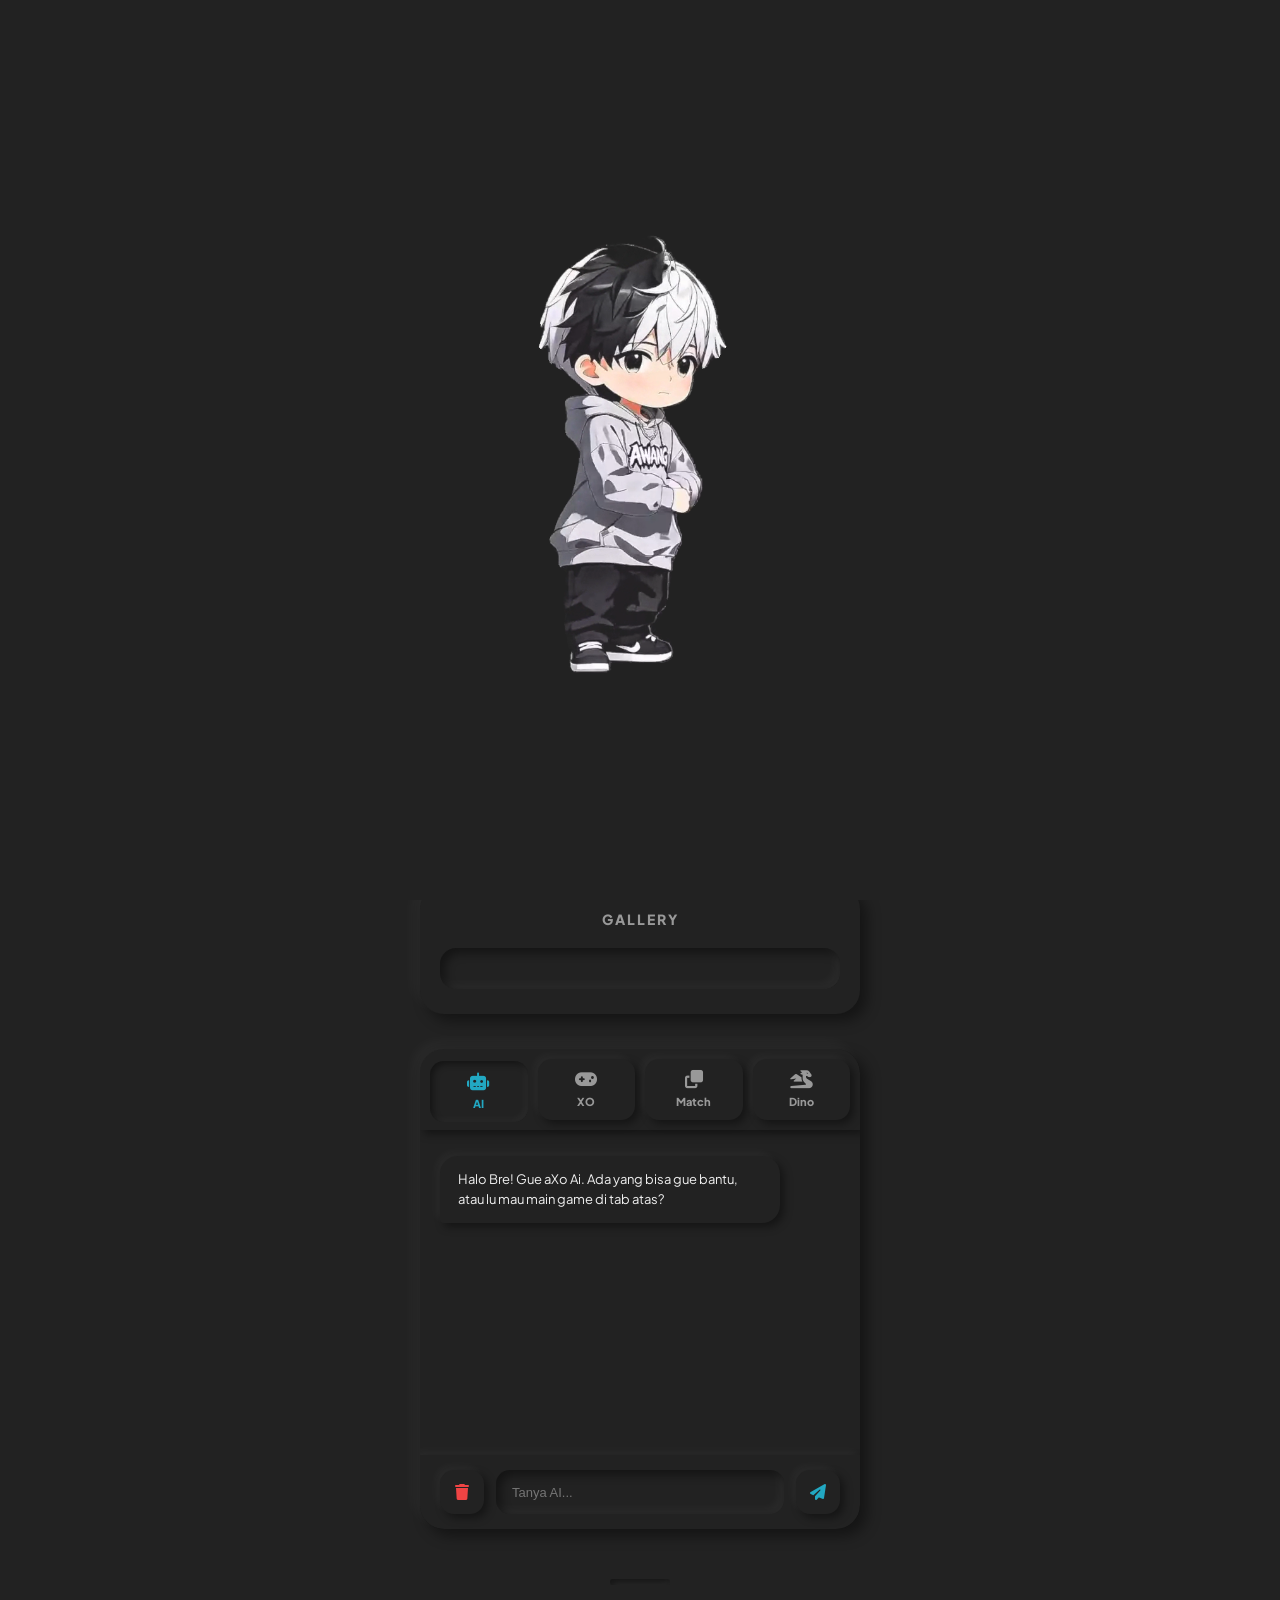
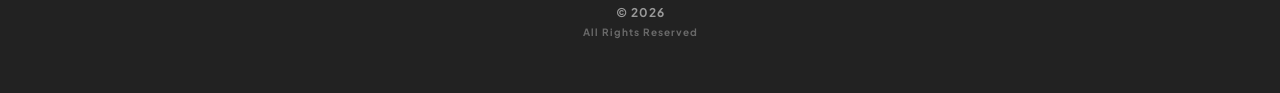
==== commit f5d08d79: "Auto Commit - 2026-05-15 02:55:14" ====
--- a/index.html
+++ b/index.html
@@ -4,23 +4,33 @@
     <meta charset="UTF-8">
     <meta name="viewport" content="width=device-width, initial-scale=1.0, maximum-scale=1.0, user-scalable=no">
     <title>Bio Profile - Awang OfficiaL</title>
-    
+
+    <link rel="icon" id="faviconMain" type="image/png" href="assets/images/icon.png">
+    <link rel="apple-touch-icon" id="faviconApple" href="assets/images/icon.png">
+
     <meta name="title" content="Awang OfficiaL - Bio Profile">
     <meta name="description" content="Welcome di markas gue! Klik buat liat project, musik, dan chat AI gue.">
     <meta name="theme-color" content="#151515">
-    
+
     <meta property="og:type" content="website">
     <meta property="og:url" content="https://awangofc.my.id/">
     <meta property="og:title" content="Awang OfficiaL - Bio Profile">
     <meta property="og:description" content="Welcome di markas gue! Klik buat liat project, musik, dan chat AI gue.">
     <meta property="og:image" content="https://awangofc.my.id/assets/images/profile.jpg">
-    
+    <meta property="og:image:secure_url" content="https://awangofc.my.id/assets/images/profile.jpg">
+    <meta property="og:image:type" content="image/jpeg">
+    <meta property="og:image:width" content="600">
+    <meta property="og:image:height" content="600">
+    <meta property="og:image:alt" content="Awang OfficiaL - Bio Profile">
+
     <meta property="twitter:card" content="summary_large_image">
     <meta property="twitter:url" content="https://awangofc.my.id/">
     <meta property="twitter:title" content="Awang OfficiaL - Bio Profile">
     <meta property="twitter:description" content="Welcome di markas gue! Klik buat liat project, musik, dan chat AI gue.">
     <meta property="twitter:image" content="https://awangofc.my.id/assets/images/profile.jpg">
 
+    <link rel="preconnect" href="https://fonts.googleapis.com">
+    <link rel="preconnect" href="https://cdnjs.cloudflare.com">
     <link rel="stylesheet" href="https://cdnjs.cloudflare.com/ajax/libs/font-awesome/6.4.0/css/all.min.css">
     <link href="https://fonts.googleapis.com/css2?family=Plus+Jakarta+Sans:wght@400;500;600;700;800&display=swap" rel="stylesheet">
     <link rel="stylesheet" href="style.css">
@@ -28,6 +38,26 @@
         if(localStorage.getItem('theme') === 'light') {
             document.documentElement.setAttribute('data-theme', 'light');
         }
+        (function() {
+            function tryIcon(formats, index) {
+                if (index >= formats.length) return;
+                var img = new Image();
+                img.onload = function() {
+                    var main = document.getElementById('faviconMain');
+                    var apple = document.getElementById('faviconApple');
+                    if (main) { main.type = formats[index].type; main.href = formats[index].href; }
+                    if (apple) { apple.href = formats[index].href; }
+                };
+                img.onerror = function() {
+                    tryIcon(formats, index + 1);
+                };
+                img.src = formats[index].href;
+            }
+            tryIcon([
+                { href: 'assets/images/icon.png', type: 'image/png' },
+                { href: 'assets/images/icon.jpg', type: 'image/jpeg' }
+            ], 0);
+        })();
     </script>
 </head>
 <body oncontextmenu="return false">
@@ -35,18 +65,8 @@
     <div id="bg-base"></div>
 
     <div id="splashScreen">
-        <div class="splash-content-premium">
-            <div class="splash-core-container">
-                <div class="core-ring core-ring-1"></div>
-                <div class="core-ring core-ring-2"></div>
-                <div class="core-ring core-ring-3"></div>
-                <i class="fas fa-bolt core-icon"></i>
-            </div>
-            <h1 class="splash-text-premium">AWANG OFFICIAL</h1>
-            <div class="cyber-progress">
-                <div class="cyber-progress-bar"></div>
-            </div>
-            <p class="splash-status-blink">LOADING ASSETS...</p>
+        <div class="splash-video-wrapper">
+            <video src="assets/images/loading.mp4" autoplay loop muted playsinline class="splash-video"></video>
         </div>
     </div>
 
@@ -72,11 +92,16 @@
     </div>
 
     <div class="main-container">
-        
+
+        <div class="banner-wrapper">
+            <div id="bannerContainer"></div>
+            <div class="banner-fade-light"></div>
+        </div>
+
         <header class="profile-section">
-            <div class="profile-card-unique">
+            <div class="profile-card-unique floating-profile">
                 <div class="profile-ring">
-                 <img id="profileImg" src="" alt="Profile" class="profile-img">
+                    <img id="profileImg" src="" alt="Profile" class="profile-img" loading="lazy">
                 </div>
                 <div class="name-container">
                     <h1 id="webName" class="web-title">Loading...</h1>
@@ -93,7 +118,9 @@
         <div class="music-wrapper">
             <div class="music-card-outer">
                 <div class="music-header">Spotify Playlist</div>
-                <iframe id="spotifyWidget" src="" frameBorder="0" allowfullscreen="" allow="autoplay; clipboard-write; encrypted-media; fullscreen; picture-in-picture" loading="lazy"></iframe>
+                <div class="spotify-inner-box">
+                    <iframe id="spotifyWidget" src="" frameBorder="0" allowfullscreen="" allow="autoplay; clipboard-write; encrypted-media; fullscreen; picture-in-picture" loading="lazy"></iframe>
+                </div>
             </div>
         </div>
 
@@ -123,10 +150,10 @@
                     <i class="fas fa-dragon"></i> Dino
                 </div>
             </div>
-            
+
             <div id="view-chat" class="hub-view active-view">
                 <div id="chatBox" class="chat-box">
-                    <div class="bot-msg">Halo Bre! Gue Awang Ai. Ada yang bisa gue bantu, atau lu mau main game di tab atas?</div>
+                    <div class="bot-msg">Halo Bre! Gue aXo Ai. Ada yang bisa gue bantu, atau lu mau main game di tab atas?</div>
                 </div>
                 <div class="chat-input-area">
                     <div onclick="clearChat()" class="trash-btn-chat">
@@ -141,7 +168,7 @@
 
             <div id="view-tictactoe" class="hub-view">
                 <div class="game-top">
-                    <span id="xoScore">X: 4 | O: 0</span>
+                    <span id="xoScore">X: 0 | O: 0</span>
                     <span id="xoStatus">Turn: X</span>
                 </div>
                 <div class="game-wrapper">
@@ -162,7 +189,7 @@
 
             <div id="view-memory" class="hub-view">
                 <div class="game-top">
-                    <span id="memoryTime">Time: 5s</span>
+                    <span id="memoryTime">Time: 0s</span>
                     <span id="memoryBest">Best: -s (-)</span>
                     <span id="memoryStatus">Flips: 0</span>
                 </div>
@@ -184,7 +211,7 @@
 
             <div id="view-dino" class="hub-view">
                 <div class="game-top">
-                    <span id="dinoHighScore" class="font-mono">HI: 00046</span>
+                    <span id="dinoHighScore" class="font-mono">HI: 00000</span>
                     <span id="dinoScore" class="font-mono">Score: 00000</span>
                 </div>
                 <div class="dino-world-wrapper">
--- a/style.css
+++ b/style.css
@@ -1,12 +1,11 @@
 :root {
     --primary-gold: #d4d4d4;
-    --dark-bg: #000000; 
-    --card-bg: #151515; 
-    --card-border: #3A3A3A;
+    --dark-bg: #222222;
+    --card-bg: #222222;
+    --card-border: transparent;
     --text-primary: #f0f0f0;
     --text-secondary: #999999;
     --verified-blue: #3b82f6;
-    --3d-shadow: #000000;
     --c-blue: #4b83f0;
     --c-purple: #9b72f0;
     --c-pink: #eb5e9b;
@@ -14,19 +13,18 @@
     --c-orange: #eb7a28;
     --c-cyan: #22a8c2;
     --c-yellow: #d1ab15;
-}
-
-#spotifyWidget {
-    background-color: transparent;
+    --neu-out: 7px 7px 14px rgba(0, 0, 0, 0.4), -7px -7px 14px rgba(255, 255, 255, 0.04);
+    --neu-in: inset 5px 5px 10px rgba(0, 0, 0, 0.4), inset -5px -5px 10px rgba(255, 255, 255, 0.04);
+    --neu-out-sm: 4px 4px 8px rgba(0, 0, 0, 0.4), -4px -4px 8px rgba(255, 255, 255, 0.04);
+    --neu-in-sm: inset 3px 3px 6px rgba(0, 0, 0, 0.4), inset -3px -3px 6px rgba(255, 255, 255, 0.04);
 }
 
 [data-theme="light"] {
-    --dark-bg: #f5f5f5;
-    --card-bg: #F0F0F0;
-    --card-border: rgba(0, 0, 0, 0.28);
+    --dark-bg: #e6eaf0;
+    --card-bg: #e6eaf0;
+    --card-border: transparent;
     --text-primary: #1c1c1e;
     --text-secondary: #666666;
-    --3d-shadow: rgba(0, 0, 0, 0.05);
     --primary-gold: #1a1a1a;
     --c-blue: #007aff;
     --c-purple: #af52de;
@@ -35,10 +33,10 @@
     --c-orange: #ff9500;
     --c-cyan: #32ade6;
     --c-yellow: #ffcc00;
-}
-
-[data-theme="light"] #spotifyWidget {
-    background-color: transparent;
+    --neu-out: 7px 7px 14px #b8c2d1, -7px -7px 14px #ffffff;
+    --neu-in: inset 5px 5px 10px #b8c2d1, inset -5px -5px 10px #ffffff;
+    --neu-out-sm: 4px 4px 8px #b8c2d1, -4px -4px 8px #ffffff;
+    --neu-in-sm: inset 3px 3px 6px #b8c2d1, inset -3px -3px 6px #ffffff;
 }
 
 html {
@@ -85,37 +83,7 @@
     transition: color 0.4s ease;
 }
 
-.card {
-    transition: background-color 0.4s ease;
-    transition: border-color 0.4s ease;
-    transition: box-shadow 0.4s ease;
-}
-
-.menu-card {
-    transition: background-color 0.4s ease;
-    transition: border-color 0.4s ease;
-    transition: box-shadow 0.4s ease;
-}
-
-.profile-card-unique {
-    transition: background-color 0.4s ease;
-    transition: border-color 0.4s ease;
-    transition: box-shadow 0.4s ease;
-}
-
-.gallery-box {
-    transition: background-color 0.4s ease;
-    transition: border-color 0.4s ease;
-    transition: box-shadow 0.4s ease;
-}
-
-.status-bar {
-    transition: background-color 0.4s ease;
-    transition: border-color 0.4s ease;
-    transition: box-shadow 0.4s ease;
-}
-
-.running-text-container {
+.card, .menu-card, .profile-card-unique, .gallery-box, .status-bar, .running-text-container {
     transition: background-color 0.4s ease;
     transition: border-color 0.4s ease;
     transition: box-shadow 0.4s ease;
@@ -145,7 +113,7 @@
 }
 
 ::-webkit-scrollbar-thumb {
-    background: var(--card-border);
+    background: var(--text-secondary);
     border-radius: 4px;
 }
 
@@ -155,9 +123,8 @@
     left: 0;
     width: 100%;
     height: 100vh;
-    background-size: cover;
-    background-position: center;
-    background-attachment: fixed;
+    background: var(--dark-bg) !important;
+    background-image: none !important;
     pointer-events: none;
     z-index: -2;
 }
@@ -176,43 +143,37 @@
     cursor: pointer;
     z-index: 9999;
     background-color: var(--card-bg);
-    border: 2px solid var(--primary-gold);
-    box-shadow: 0 4px 15px rgba(0, 0, 0, 0.6);
+    border: none;
+    box-shadow: var(--neu-out);
     transition: transform 0.5s cubic-bezier(0.68, -0.55, 0.265, 1.55);
     transition: box-shadow 0.5s ease;
-    transition: border-color 0.5s ease;
     transition: background-color 0.5s ease;
     overflow: hidden;
 }
 
 [data-theme="light"] .theme-toggle-btn {
-    background-color: #ffffff;
-    border: 2px solid var(--text-primary);
-    box-shadow: 0 4px 15px rgba(0, 0, 0, 0.15);
+    box-shadow: 6px 6px 12px #b8c2d1, -6px -6px 12px transparent;
+}
+
+.theme-toggle-btn:active {
+    box-shadow: var(--neu-in);
+}
+
+[data-theme="light"] .theme-toggle-btn:active {
+    box-shadow: inset 4px 4px 8px #b8c2d1, inset -4px -4px 8px transparent;
 }
 
 .theme-toggle-btn i {
     color: var(--primary-gold);
-    transition: transform 0.6s cubic-bezier(0.68, -0.55, 0.265, 1.55);
-    transition: color 0.4s ease;
-    transition: opacity 0.4s ease;
-}
-
-[data-theme="light"] .theme-toggle-btn i {
-    color: var(--text-primary);
+    transition: transform 0.4s cubic-bezier(0.68, -0.55, 0.265, 1.55), opacity 0.3s ease, color 0.4s ease;
 }
 
 .theme-toggle-btn:hover {
     transform: scale(1.1) translateY(-4px);
-    box-shadow: 0 12px 25px rgba(212, 212, 212, 0.15);
-}
-
-[data-theme="light"] .theme-toggle-btn:hover {
-    box-shadow: 0 12px 25px rgba(0, 0, 0, 0.2);
 }
 
 .theme-toggle-btn.rotating i {
-    transform: rotate(360deg) scale(0.3);
+    transform: scale(0.1) rotate(180deg);
     opacity: 0;
 }
 
@@ -227,220 +188,41 @@
     display: flex;
     justify-content: center;
     align-items: center;
-    transition: opacity 1s cubic-bezier(0.25, 1, 0.5, 1);
-    transition: transform 1s cubic-bezier(0.25, 1, 0.5, 1);
-    transition: filter 1s cubic-bezier(0.25, 1, 0.5, 1);
-    transition: visibility 1s;
+    transition: opacity 0.8s ease, visibility 0.8s ease;
     touch-action: none;
     overscroll-behavior: none;
 }
 
 #splashScreen.hide-splash {
     opacity: 0;
-    transform: scale(1.15);
-    filter: blur(15px);
     visibility: hidden;
-}
-
-.splash-content-premium {
-    position: relative;
-    display: flex;
-    flex-direction: column;
-    align-items: center;
-    justify-content: center;
-    z-index: 2;
-}
-
-.splash-core-container {
-    position: relative;
-    width: 110px;
-    height: 110px;
-    display: flex;
-    align-items: center;
-    justify-content: center;
-    margin-bottom: 30px;
-    transform-style: preserve-3d;
-    perspective: 800px;
-}
-
-.core-ring {
-    position: absolute;
+    pointer-events: none;
+}
+
+.splash-video-wrapper {
+    display: flex;
+    justify-content: center;
+    align-items: center;
     width: 100%;
     height: 100%;
-    border-radius: 50%;
-    border: 3px solid transparent;
-    box-shadow: 0 0 15px rgba(212, 212, 212, 0.1);
-}
-
-[data-theme="light"] .core-ring {
-    box-shadow: 0 0 15px rgba(0, 0, 0, 0.05);
-}
-
-.core-ring-1 {
-    border-top-color: var(--primary-gold);
-    border-bottom-color: var(--c-cyan);
-    animation: spin3D1 3s linear infinite;
-}
-
-[data-theme="light"] .core-ring-1 {
-    border-bottom-color: var(--c-blue);
-}
-
-.core-ring-2 {
-    border-left-color: var(--c-purple);
-    border-right-color: var(--c-pink);
-    animation: spin3D2 4s linear infinite;
-    width: 85%;
-    height: 85%;
-}
-
-.core-ring-3 {
-    border-top-color: var(--c-blue);
-    border-bottom-color: var(--primary-gold);
-    animation: spin3D3 2.5s linear infinite;
-    width: 70%;
-    height: 70%;
-}
-
-.core-icon {
-    font-size: 30px;
-    color: var(--text-primary);
-    animation: corePulse 1.5s ease-in-out infinite;
-    text-shadow: 0 0 15px var(--primary-gold);
-}
-
-[data-theme="light"] .core-icon {
-    text-shadow: 0 0 15px rgba(0, 0, 0, 0.2);
-}
-
-.splash-text-premium {
-    font-size: 22px;
-    font-weight: 800;
-    color: var(--text-primary);
-    letter-spacing: 5px;
-    margin-bottom: 25px;
-    text-shadow: 0 0 15px rgba(255, 255, 255, 0.15);
-    animation: textGlowPremium 2s infinite alternate;
-}
-
-[data-theme="light"] .splash-text-premium {
-    text-shadow: none;
-    animation: none;
-}
-
-.cyber-progress {
-    position: relative;
-    width: 180px;
-    height: 4px;
-    background: rgba(255, 255, 255, 0.1);
-    border-radius: 10px;
-    overflow: hidden;
-    margin-bottom: 15px;
-}
-
-[data-theme="light"] .cyber-progress {
-    background: rgba(0, 0, 0, 0.1);
-}
-
-.cyber-progress-bar {
-    position: absolute;
-    top: 0;
-    left: 0;
-    height: 100%;
-    width: 0%;
-    background: linear-gradient(90deg, var(--c-cyan), var(--c-purple), var(--c-pink));
-    border-radius: 10px;
-    animation: cyberFill 2.8s cubic-bezier(0.1, 0.7, 0.1, 1) forwards;
-}
-
-[data-theme="light"] .cyber-progress-bar {
-    background: linear-gradient(90deg, var(--c-blue), var(--c-purple), var(--c-pink));
-}
-
-.splash-status-blink {
-    font-size: 11px;
-    color: var(--text-secondary);
-    letter-spacing: 3px;
-    font-weight: 700;
-    animation: blinkFast 1.5s infinite;
-}
-
-@keyframes spin3D1 {
-    0% {
-        transform: rotateX(60deg) rotateY(0deg) rotateZ(0deg);
-    }
-    100% {
-        transform: rotateX(60deg) rotateY(360deg) rotateZ(360deg);
-    }
-}
-
-@keyframes spin3D2 {
-    0% {
-        transform: rotateX(0deg) rotateY(60deg) rotateZ(0deg);
-    }
-    100% {
-        transform: rotateX(360deg) rotateY(60deg) rotateZ(360deg);
-    }
-}
-
-@keyframes spin3D3 {
-    0% {
-        transform: rotateX(45deg) rotateY(45deg) rotateZ(0deg);
-    }
-    100% {
-        transform: rotateX(45deg) rotateY(45deg) rotateZ(360deg);
-    }
-}
-
-@keyframes corePulse {
-    0% {
-        transform: scale(0.9);
-        opacity: 0.8;
-    }
-    50% {
-        transform: scale(1.1);
-        opacity: 1;
-    }
-    100% {
-        transform: scale(0.9);
-        opacity: 0.8;
-    }
-}
-
-@keyframes textGlowPremium {
-    0% {
-        text-shadow: 0 0 10px rgba(255, 255, 255, 0.1);
-    }
-    100% {
-        text-shadow: 0 0 20px rgba(255, 255, 255, 0.3);
-    }
-}
-
-@keyframes cyberFill {
-    0% {
-        width: 0%;
-    }
-    40% {
-        width: 50%;
-    }
-    80% {
-        width: 85%;
-    }
-    100% {
-        width: 100%;
-    }
-}
-
-@keyframes blinkFast {
-    0% {
-        opacity: 0.3;
-    }
-    50% {
-        opacity: 1;
-    }
-    100% {
-        opacity: 0.3;
-    }
+}
+
+.splash-video {
+    width: 455px;
+    max-width: 92%;
+    height: auto;
+    object-fit: contain;
+    pointer-events: none;
+    outline: none;
+    border: none;
+    background: transparent;
+    -webkit-transform: translate3d(0, 0, 0);
+    transform: translate3d(0, 0, 0);
+    mix-blend-mode: screen;
+}
+
+[data-theme="light"] .splash-video {
+    mix-blend-mode: multiply;
 }
 
 .main-container {
@@ -463,13 +245,8 @@
     justify-content: space-between;
     align-items: center;
     padding: 12px 20px;
-    background: rgba(0, 0, 0, 0.6);
-    border-bottom: 1px solid var(--card-border);
-    backdrop-filter: blur(8px);
-}
-
-[data-theme="light"] .status-bar {
-    background: rgba(255, 255, 255, 0.85);
+    background: var(--dark-bg);
+    box-shadow: var(--neu-out-sm);
 }
 
 .clock-box, .stat-item {
@@ -477,22 +254,19 @@
     align-items: center;
     gap: 8px;
     background: var(--card-bg);
-    padding: 6px 12px;
+    padding: 8px 14px;
     border-radius: 8px;
-    border: 1px solid var(--card-border);
+    border: none;
+    box-shadow: var(--neu-in-sm);
     font-family: 'Courier New', monospace;
     font-size: 12px;
     font-weight: 700;
     color: var(--primary-gold);
 }
 
-[data-theme="light"] .clock-box, [data-theme="light"] .stat-item {
-    box-shadow: 0 2px 8px var(--3d-shadow);
-}
-
 .top-stats {
     display: flex;
-    gap: 10px;
+    gap: 12px;
     font-size: 11px;
     font-weight: 600;
     color: var(--text-secondary);
@@ -506,29 +280,25 @@
     display: flex;
     align-items: center;
     background: var(--card-bg);
-    border-bottom: 1px solid var(--card-border);
-    margin-top: 60px;
+    box-shadow: var(--neu-in);
+    margin-top: 85px;
     font-size: 12px;
+    border-radius: 12px;
     transform: translateZ(0);
-}
-
-[data-theme="light"] .running-text-container {
-    box-shadow: 0 4px 15px var(--3d-shadow);
+    margin-left: 20px;
+    margin-right: 20px;
+    padding: 4px;
 }
 
 .running-label {
-    background: var(--primary-gold);
-    color: var(--card-bg);
+    background: var(--card-bg);
+    color: var(--primary-gold);
     padding: 8px 14px;
     font-weight: 800;
     letter-spacing: 1px;
     z-index: 2;
-    box-shadow: 2px 0 10px rgba(0, 0, 0, 0.2);
-}
-
-[data-theme="light"] .running-label {
-    color: #fff;
-    box-shadow: 2px 0 10px rgba(0, 0, 0, 0.05);
+    border-radius: 8px;
+    box-shadow: var(--neu-out-sm);
 }
 
 .running-content {
@@ -537,6 +307,7 @@
     position: relative;
     padding: 8px 0;
     display: block;
+    margin-left: 10px;
 }
 
 .ticker-text {
@@ -552,55 +323,65 @@
 }
 
 @keyframes ticker {
-    0% {
-        transform: translate3d(0, 0, 0);
-    }
-    100% {
-        transform: translate3d(-100%, 0, 0);
-    }
-}
-
-.profile-card-unique::after, .gallery-box::after, .music-card-outer::after {
-    content: '';
+    0% { transform: translate3d(0, 0, 0); }
+    100% { transform: translate3d(-100%, 0, 0); }
+}
+
+.banner-wrapper {
+    width: calc(100% - 40px);
+    margin: 20px auto 0 auto;
+    height: 200px;
+    position: relative;
+    overflow: hidden;
+    background: var(--card-bg);
+    box-shadow: var(--neu-in);
+    border-radius: 20px;
+    transform: translateZ(0);
+}
+
+.banner-media {
+    width: 100%;
+    height: 100%;
+    object-fit: cover;
+    display: block;
+    opacity: 0.8;
+}
+
+.banner-fade-light {
     position: absolute;
-    bottom: 0;
+    bottom: -2px;
     left: 0;
     width: 100%;
-    height: 2px !important;
-    opacity: 0.8;
-    background: linear-gradient(90deg, transparent 0%, var(--primary-gold) 20%, #fff 50%, var(--primary-gold) 80%, transparent 100%);
-    background-size: 200% 100%;
-    animation: goldFlow 4s infinite linear;
-    will-change: background-position;
-}
-
-[data-theme="light"] .profile-card-unique::after, [data-theme="light"] .gallery-box::after, [data-theme="light"] .music-card-outer::after {
-    display: none;
-}
-
-@keyframes goldFlow {
-    0% {
-        background-position: -200% 0;
-    }
-    100% {
-        background-position: 200% 0;
-    }
+    height: 80px;
+    background: linear-gradient(to bottom, rgba(0, 0, 0, 0) 0%, rgba(34, 34, 34, 0.6) 50%, rgba(34, 34, 34, 1) 100%);
+    pointer-events: none;
+    z-index: 1;
+}
+
+[data-theme="light"] .banner-fade-light {
+    background: linear-gradient(to bottom, rgba(230, 234, 240, 0) 0%, rgba(230, 234, 240, 0.6) 50%, rgba(230, 234, 240, 1) 100%);
+}
+
+.floating-profile {
+    margin-top: -65px; 
+    z-index: 10;
 }
 
 .profile-section {
-    padding: 30px 20px 10px 20px;
+    padding: 0 20px 10px 20px;
     display: flex;
     flex-direction: column;
     align-items: center;
+    position: relative;
 }
 
 .profile-card-unique {
     width: 100%;
-    padding: 18px 10px;
-    background: var(--card-bg);
-    border: 1px solid var(--card-border);
-    border-radius: 20px;
-    box-shadow: 0 10px 30px rgba(0, 0, 0, 0.5);
+    padding: 25px 15px;
+    background: var(--card-bg);
+    border: none;
+    border-radius: 24px;
+    box-shadow: var(--neu-out);
     position: relative;
     overflow: hidden;
     text-align: center;
@@ -610,27 +391,19 @@
     transform: translateZ(0);
 }
 
-[data-theme="light"] .profile-card-unique {
-    box-shadow: 0 10px 30px var(--3d-shadow);
-}
-
 .profile-ring {
-    width: 110px;
-    height: 110px;
-    padding: 4px;
-    background: var(--dark-bg);
+    width: 120px;
+    height: 120px;
+    padding: 8px;
+    background: var(--card-bg);
     border-radius: 50%;
-    border: 1px solid var(--card-border);
-    box-shadow: 0 0 15px rgba(212, 212, 212, 0.3);
-    margin-bottom: 12px;
+    border: none;
+    box-shadow: var(--neu-in);
+    margin-bottom: 16px;
     display: flex;
     align-items: center;
     justify-content: center;
     overflow: hidden;
-}
-
-[data-theme="light"] .profile-ring {
-    box-shadow: 0 0 15px rgba(0, 0, 0, 0.1);
 }
 
 #profileImg, .profile-img {
@@ -639,6 +412,7 @@
     border-radius: 50%;
     object-fit: cover;
     display: block;
+    box-shadow: var(--neu-out-sm);
 }
 
 .name-container {
@@ -646,13 +420,13 @@
     align-items: center;
     justify-content: center;
     gap: 8px;
-    margin-bottom: 6px;
+    margin-bottom: 8px;
 }
 
 .web-title {
     font-size: 24px;
     font-weight: 800;
-    color: var(--primary-gold);
+    color: var(--text-primary);
     letter-spacing: -0.5px;
 }
 
@@ -664,10 +438,10 @@
 }
 
 .web-desc {
-    font-size: 12px;
-    color: var(--text-secondary);
-    line-height: 1.4;
-    margin-bottom: 16px;
+    font-size: 13px;
+    color: var(--text-secondary);
+    line-height: 1.5;
+    margin-bottom: 20px;
     max-width: 100%;
 }
 
@@ -675,114 +449,106 @@
     display: flex;
     justify-content: center;
     flex-wrap: wrap;
+    gap: 12px;
+    margin-bottom: 25px;
+}
+
+.profile-tag {
+    display: flex;
+    align-items: center;
     gap: 8px;
-    margin-bottom: 20px;
-}
-
-.profile-tag {
-    display: flex;
-    align-items: center;
-    gap: 8px;
-    background: var(--dark-bg);
-    border: 1px solid var(--card-border);
-    padding: 8px 14px;
+    background: var(--card-bg);
+    border: none;
+    box-shadow: var(--neu-out-sm);
+    padding: 10px 16px;
     border-radius: 50px;
     font-size: 12px;
-    font-weight: 600;
+    font-weight: 700;
     color: var(--text-primary);
-}
-
-.profile-tag:nth-child(3n+1) i {
-    color: var(--c-cyan);
-}
-
-.profile-tag:nth-child(3n+2) i {
-    color: var(--c-yellow);
-}
-
-.profile-tag:nth-child(3n) i {
-    color: var(--c-pink);
-}
+    transition: all 0.3s ease;
+}
+
+.profile-tag:nth-child(3n+1) i { color: var(--c-cyan); }
+.profile-tag:nth-child(3n+2) i { color: var(--c-yellow); }
+.profile-tag:nth-child(3n) i   { color: var(--c-pink); }
 
 .profile-tag:hover {
-    background: var(--card-border);
-    transform: translateY(-2px);
+    box-shadow: var(--neu-in-sm);
+    transform: translateY(2px);
 }
 
 .social-row {
     display: flex;
     justify-content: center;
-    gap: 12px;
+    gap: 15px;
     width: 100%;
 }
 
 .soc-icon {
-    font-size: 16px;
+    font-size: 18px;
     color: var(--text-secondary);
     text-decoration: none;
     display: flex;
     align-items: center;
     justify-content: center;
-    width: 40px;
-    height: 40px;
-    background: var(--dark-bg);
+    width: 45px;
+    height: 45px;
+    background: var(--card-bg);
     border-radius: 50%;
-    border: 1px solid var(--card-border);
-}
-
-[data-theme="light"] .soc-icon {
-    box-shadow: 0 4px 10px var(--3d-shadow);
-}
-
-.soc-icon:nth-child(4n+1):hover {
-    color: var(--c-pink);
-}
-
-.soc-icon:nth-child(4n+2):hover {
-    color: var(--c-blue);
-}
-
-.soc-icon:nth-child(4n+3):hover {
-    color: var(--c-purple);
-}
-
-.soc-icon:nth-child(4n+4):hover {
-    color: var(--c-green);
-}
+    border: none;
+    box-shadow: var(--neu-out-sm);
+    transition: all 0.3s ease;
+}
+
+.soc-icon:nth-child(4n+1):hover { color: var(--c-pink); }
+.soc-icon:nth-child(4n+2):hover { color: var(--c-blue); }
+.soc-icon:nth-child(4n+3):hover { color: var(--c-purple); }
+.soc-icon:nth-child(4n+4):hover { color: var(--c-green); }
 
 .soc-icon:hover {
-    background: var(--card-border);
-    transform: translateY(-3px);
+    box-shadow: var(--neu-in-sm);
+    transform: translateY(2px);
 }
 
 .music-wrapper {
-    margin: 20px 20px;
+    margin: 25px 20px;
     position: relative;
     z-index: 20;
     transform: translateZ(0);
 }
 
 .music-card-outer {
-    padding: 14px; 
-    border-radius: 20px;
+    padding: 20px; 
+    border-radius: 24px;
     overflow: hidden;
     display: flex;
     flex-direction: column; 
     justify-content: center;
     align-items: center;
     background: var(--card-bg);
-    border: 1px solid var(--card-border);
-    box-shadow: 0 10px 30px rgba(0, 0, 0, 0.4);
+    border: none;
+    box-shadow: var(--neu-out);
     position: relative;
 }
 
 .music-header {
-    font-size: 13px;
-    font-weight: 700;
-    color: var(--text-primary);
-    margin-bottom: 10px;
+    font-size: 14px;
+    font-weight: 800;
+    color: var(--text-secondary);
+    margin-bottom: 15px;
     text-align: center;
-    opacity: 0.9;
+    letter-spacing: 1px;
+}
+
+.spotify-inner-box {
+    width: 100%;
+    padding: 8px;
+    background: var(--card-bg);
+    border-radius: 18px;
+    box-shadow: var(--neu-in);
+    display: flex;
+    align-items: center;
+    justify-content: center;
 }
 
 #spotifyWidget {
@@ -790,11 +556,8 @@
     border-radius: 12px;
     display: block;
     width: 100%;
-    height: 152px; 
-}
-
-[data-theme="light"] .music-card-outer {
-    box-shadow: 0 8px 25px var(--3d-shadow);
+    height: 152px;
+    border: none;
 }
 
 .menu-list {
@@ -808,112 +571,88 @@
 }
 
 .menu-category {
-    font-size: 13px;
+    font-size: 12px;
     font-weight: 800;
-    letter-spacing: 1px;
-    color: var(--primary-gold);
+    letter-spacing: 2px;
+    color: var(--text-primary);
     text-transform: uppercase;
-    margin-top: 20px;
-    margin-bottom: 10px;
-    padding-left: 8px;
-    border-left: 3px solid var(--primary-gold);
+    margin: 30px 0 15px 0;
+    padding: 12px 26px;
+    background: var(--card-bg);
+    border-radius: 50px;
+    box-shadow: var(--neu-in-sm);
+    text-align: left;
+    display: inline-flex;
+    align-items: center;
+    align-self: flex-start;
+    border: 1px solid rgba(255,255,255,0.02);
 }
 
 [data-theme="light"] .menu-category {
-    color: var(--text-secondary);
-    border-left-color: var(--text-secondary);
+    border: 1px solid rgba(0,0,0,0.02);
+    color: var(--text-primary);
 }
 
 .menu-card {
     display: flex;
     align-items: center;
     background: var(--card-bg);
-    border: 1px solid var(--card-border);
-    border-radius: 18px;
-    padding: 15px 18px;
-    margin-bottom: 14px;
+    border: none;
+    border-radius: 20px;
+    padding: 16px 20px;
+    margin-bottom: 16px;
     text-decoration: none;
-    box-shadow: 0 4px 0 var(--3d-shadow);
+    box-shadow: var(--neu-out);
     transform: translateZ(0);
-}
-
-[data-theme="light"] .menu-card {
-    box-shadow: 0 4px 15px var(--3d-shadow);
+    transition: all 0.3s ease;
 }
 
 .menu-card:active {
-    box-shadow: 0 0 0 transparent;
-    transform: translateY(4px);
-}
-
-[data-theme="light"] .menu-card:active {
+    box-shadow: var(--neu-in);
     transform: translateY(2px);
-    box-shadow: 0 2px 5px var(--3d-shadow);
 }
 
 .menu-icon {
-    width: 48px;
-    height: 48px;
-    background: var(--dark-bg);
+    width: 50px;
+    height: 50px;
+    background: var(--card-bg);
     border-radius: 14px;
-    display: flex;
-    align-items: center;
-    justify-content: center;
-    font-size: 22px;
-    margin-right: 15px;
-}
-
-a.menu-card:nth-of-type(6n+1) .menu-icon {
-    color: var(--c-blue);
-    background: rgba(75, 131, 240, 0.12);
-}
-
-a.menu-card:nth-of-type(6n+2) .menu-icon {
-    color: var(--c-purple);
-    background: rgba(155, 114, 240, 0.12);
-}
-
-a.menu-card:nth-of-type(6n+3) .menu-icon {
-    color: var(--c-pink);
-    background: rgba(235, 94, 155, 0.12);
-}
-
-a.menu-card:nth-of-type(6n+4) .menu-icon {
-    color: var(--c-green);
-    background: rgba(37, 168, 126, 0.12);
-}
-
-a.menu-card:nth-of-type(6n+5) .menu-icon {
-    color: var(--c-orange);
-    background: rgba(235, 122, 40, 0.12);
-}
-
-a.menu-card:nth-of-type(6n+6) .menu-icon {
-    color: var(--c-cyan);
-    background: rgba(34, 168, 194, 0.12);
-}
+    box-shadow: var(--neu-in-sm);
+    display: flex;
+    align-items: center;
+    justify-content: center;
+    font-size: 20px;
+    margin-right: 18px;
+}
+
+a.menu-card:nth-of-type(6n+1) .menu-icon { color: var(--c-blue); }
+a.menu-card:nth-of-type(6n+2) .menu-icon { color: var(--c-purple); }
+a.menu-card:nth-of-type(6n+3) .menu-icon { color: var(--c-pink); }
+a.menu-card:nth-of-type(6n+4) .menu-icon { color: var(--c-green); }
+a.menu-card:nth-of-type(6n+5) .menu-icon { color: var(--c-orange); }
+a.menu-card:nth-of-type(6n+6) .menu-icon { color: var(--c-cyan); }
 
 .menu-text h4 {
     font-size: 16px;
     color: var(--text-primary);
-    font-weight: 700;
+    font-weight: 800;
 }
 
 .menu-text p {
     font-size: 12px;
     color: var(--text-secondary);
-    margin-top: 3px;
+    margin-top: 4px;
 }
 
 .menu-arrow {
     margin-left: auto;
-    font-size: 15px;
+    font-size: 16px;
     color: var(--text-secondary);
     opacity: 0.6;
 }
 
 .gallery-section {
-    margin-top: 30px;
+    margin-top: 35px;
     text-align: center;
     padding: 0 20px;
     position: relative;
@@ -923,46 +662,33 @@
 
 .gallery-box {
     width: 100%;
-    padding: 20px;
-    background: var(--card-bg);
-    border: 1px solid var(--card-border);
-    border-radius: 20px;
-    box-shadow: 0 10px 30px rgba(0, 0, 0, 0.4);
+    padding: 25px 20px;
+    background: var(--card-bg);
+    border: none;
+    border-radius: 24px;
+    box-shadow: var(--neu-out);
     position: relative;
     overflow: hidden;
     transform: translateZ(0);
 }
 
-[data-theme="light"] .gallery-box {
-    box-shadow: 0 8px 25px var(--3d-shadow);
-}
-
 .gallery-label {
-    font-size: 13px;
-    text-align: left;
+    font-size: 14px;
+    text-align: center;
     font-weight: 800;
-    font-style: italic;
-    margin-bottom: 12px;
-    padding-left: 8px;
-    border-left: 3px solid var(--primary-gold);
-    background: linear-gradient(90deg, var(--primary-gold), var(--dark-bg));
-    -webkit-background-clip: text;
-    -webkit-text-fill-color: transparent;
-    letter-spacing: 1px;
-}
-
-[data-theme="light"] .gallery-label {
-    background: var(--primary-gold);
-    -webkit-background-clip: text;
-    -webkit-text-fill-color: transparent;
+    margin-bottom: 20px;
+    color: var(--text-secondary);
+    letter-spacing: 2px;
 }
 
 .slider-outer-clip {
     width: 100%;
     overflow-x: auto;
     white-space: nowrap;
-    border-radius: 14px;
-    border: 1px solid var(--card-border);
+    border-radius: 16px;
+    padding: 10px;
+    background: var(--card-bg);
+    box-shadow: var(--neu-in);
     -webkit-overflow-scrolling: touch;
     scrollbar-width: none;
 }
@@ -973,7 +699,7 @@
 
 .slide-track {
     display: inline-flex;
-    gap: 12px;
+    gap: 15px;
 }
 
 .slide-img {
@@ -983,50 +709,48 @@
     border: none !important;
     object-fit: cover;
     flex-shrink: 0;
-    box-shadow: 0 4px 15px rgba(0,0,0,0.5);
-}
-
-[data-theme="light"] .slide-img {
-    box-shadow: 0 4px 15px var(--3d-shadow);
+    box-shadow: var(--neu-out-sm);
 }
 
 .hub-container {
-    margin: 30px 20px;
-    background: var(--card-bg);
-    border: 1px solid var(--card-border);
-    border-radius: 20px;
+    margin: 35px 20px;
+    background: var(--card-bg);
+    border: none;
+    border-radius: 24px;
+    box-shadow: var(--neu-out);
     overflow: hidden;
     position: relative;
     z-index: 20;
     transform: translateZ(0);
     transition: background-color 0.4s ease;
-    transition: border-color 0.4s ease;
     transition: box-shadow 0.4s ease;
-    height: 460px;
+    height: 480px;
     display: flex;
     flex-direction: column;
 }
 
-[data-theme="light"] .hub-container {
-    box-shadow: 0 10px 30px rgba(0, 0, 0, 0.08);
-}
-
 .hub-nav {
     display: flex;
-    border-bottom: 1px solid var(--card-border);
-    background: var(--dark-bg);
+    background: var(--card-bg);
     flex-shrink: 0;
+    padding: 10px;
+    gap: 10px;
+    box-shadow: var(--neu-out-sm);
+    z-index: 5;
+    border-radius: 24px 24px 0 0;
 }
 
 .hub-tab {
     flex: 1;
     text-align: center;
-    padding: 14px 0;
+    padding: 12px 0;
     font-size: 11px;
     font-weight: 800;
     color: var(--text-secondary);
     cursor: pointer;
-    border-bottom: 2px solid transparent;
+    border-radius: 14px;
+    background: var(--card-bg);
+    box-shadow: var(--neu-out-sm);
     display: flex;
     flex-direction: column;
     align-items: center;
@@ -1035,7 +759,7 @@
 }
 
 .hub-tab i {
-    font-size: 16px;
+    font-size: 18px;
 }
 
 .hub-tab:hover {
@@ -1043,9 +767,9 @@
 }
 
 .hub-tab.active {
-    color: var(--primary-gold);
-    border-bottom-color: var(--primary-gold);
-    background: rgba(255, 255, 255, 0.02);
+    color: var(--c-cyan);
+    box-shadow: var(--neu-in-sm);
+    transform: translateY(2px);
 }
 
 .hub-view {
@@ -1055,6 +779,7 @@
     flex: 1;
     height: 100%;
     overflow-y: auto;
+    padding-top: 10px;
 }
 
 .hub-view.active-view {
@@ -1064,111 +789,109 @@
 .chat-box {
     flex: 1;
     overflow-y: auto;
-    padding: 16px;
+    padding: 16px 20px;
     display: flex;
     flex-direction: column;
-    gap: 12px;
-    border-bottom: 1px solid var(--card-border);
+    gap: 16px;
 }
 
 .bot-msg {
-    background: var(--dark-bg);
-    padding: 12px 16px;
-    border-radius: 14px;
-    font-size: 12px;
-    color: var(--text-secondary);
+    background: var(--card-bg);
+    padding: 14px 18px;
+    border-radius: 18px;
+    border-bottom-left-radius: 4px;
+    font-size: 13px;
+    color: var(--text-primary);
     max-width: 85%;
     align-self: start;
-    border: 1px solid var(--card-border);
+    box-shadow: var(--neu-out-sm);
     line-height: 1.5;
 }
 
-[data-theme="light"] .bot-msg {
-    background: #f2f2f7;
-    color: #1c1c1e;
-}
-
 .user-msg {
-    background: var(--primary-gold);
-    color: var(--card-bg);
-    padding: 12px 16px;
-    border-radius: 14px;
-    font-size: 12px;
+    background: var(--card-bg);
+    color: var(--c-cyan);
+    padding: 14px 18px;
+    border-radius: 18px;
+    border-bottom-right-radius: 4px;
+    font-size: 13px;
     max-width: 85%;
     align-self: end;
-    font-weight: 600;
+    font-weight: 700;
+    box-shadow: var(--neu-in-sm);
 }
 
 .chat-input-area {
-    padding: 12px;
-    background: var(--dark-bg);
-    display: flex;
-    gap: 10px;
+    padding: 15px 20px;
+    background: var(--card-bg);
+    display: flex;
+    gap: 12px;
     align-items: center;
     flex-shrink: 0;
+    box-shadow: var(--neu-out-sm);
+    border-radius: 0 0 24px 24px;
 }
 
 .trash-btn-chat {
-    width: 40px;
-    height: 40px;
-    background: var(--card-bg);
-    border: 1px solid var(--card-border);
-    border-radius: 12px;
+    width: 44px;
+    height: 44px;
+    background: var(--card-bg);
+    border: none;
+    border-radius: 14px;
+    box-shadow: var(--neu-out-sm);
     display: flex;
     align-items: center;
     justify-content: center;
     color: #ef4444;
     cursor: pointer;
+    transition: all 0.3s ease;
+}
+
+.trash-btn-chat:active {
+    box-shadow: var(--neu-in-sm);
 }
 
 .chat-input {
     flex: 1;
     background: var(--card-bg);
-    border: 1px solid var(--card-border);
-    border-radius: 12px;
-    padding: 10px 14px;
+    border: none;
+    border-radius: 14px;
+    padding: 12px 16px;
     color: var(--text-primary);
-    font-size: 12px;
-    height: 40px;
-}
-
-[data-theme="light"] .chat-input {
-    box-shadow: 0 2px 8px var(--3d-shadow);
+    font-size: 13px;
+    height: 44px;
+    box-shadow: var(--neu-in);
 }
 
 .chat-btn {
-    width: 40px;
-    height: 40px;
-    background: var(--primary-gold);
-    border-radius: 12px;
-    border: none;
-    border-bottom: 3px solid var(--3d-shadow);
-    color: var(--card-bg);
-    display: flex;
-    align-items: center;
-    justify-content: center;
+    width: 44px;
+    height: 44px;
+    background: var(--card-bg);
+    border-radius: 14px;
+    border: none;
+    color: var(--c-cyan);
+    box-shadow: var(--neu-out-sm);
+    display: flex;
+    align-items: center;
+    justify-content: center;
+    font-size: 16px;
     cursor: pointer;
-}
-
-[data-theme="light"] .chat-btn {
-    box-shadow: 0 4px 10px var(--3d-shadow);
-    border-bottom-width: 0;
+    transition: all 0.3s ease;
 }
 
 .chat-btn:active {
-    border-bottom-width: 0;
-    transform: translateY(3px);
+    box-shadow: var(--neu-in-sm);
+    transform: translateY(2px);
 }
 
 .game-top {
-    padding: 14px 18px;
+    padding: 10px 20px;
     display: flex;
     justify-content: space-between;
     font-size: 13px;
     font-weight: 800;
-    color: var(--primary-gold);
-    border-bottom: 1px solid var(--card-border);
-    background: var(--dark-bg);
+    color: var(--text-secondary);
+    background: var(--card-bg);
     flex-shrink: 0;
 }
 
@@ -1176,45 +899,43 @@
     display: flex;
     align-items: center;
     justify-content: space-between;
-    padding: 0 15px;
+    padding: 10px 15px;
     flex: 1;
     width: 100%;
-    background: radial-gradient(circle at center, rgba(212, 212, 212, 0.03) 0%, transparent 70%);
 }
 
 .game-side-decor {
     display: flex;
     flex-direction: column;
     align-items: center;
-    gap: 10px;
-    color: var(--card-border);
-    font-size: 16px;
-}
-
-[data-theme="light"] .game-side-decor {
-    color: rgba(0,0,0,0.15);
+    gap: 15px;
+    color: var(--text-secondary);
+    font-size: 18px;
+    opacity: 0.3;
 }
 
 .decor-line {
-    width: 2px;
-    height: 50px;
-    background: var(--card-border);
-    border-radius: 2px;
+    width: 4px;
+    height: 60px;
+    background: var(--card-bg);
+    box-shadow: var(--neu-in-sm);
+    border-radius: 4px;
 }
 
 .game-reset-btn {
-    margin: 10px auto 20px auto;
-    padding: 14px;
-    background: var(--primary-gold);
-    color: var(--card-bg);
-    border: none;
-    border-radius: 14px;
-    font-size: 12px;
+    margin: 15px auto 25px auto;
+    padding: 16px;
+    background: var(--card-bg);
+    color: var(--text-primary);
+    box-shadow: var(--neu-out-sm);
+    border: none;
+    border-radius: 16px;
+    font-size: 13px;
     font-weight: 800;
     cursor: pointer;
     text-transform: uppercase;
-    letter-spacing: 1px;
-    transition: transform 0.2s ease;
+    letter-spacing: 2px;
+    transition: all 0.3s ease;
     width: calc(100% - 40px);
     max-width: 280px;
     display: block;
@@ -1222,83 +943,121 @@
 }
 
 .game-reset-btn:active {
-    transform: scale(0.95);
+    box-shadow: var(--neu-in-sm);
+    color: var(--c-pink);
+    transform: translateY(2px);
 }
 
 .xo-board {
     display: grid;
     grid-template-columns: repeat(3, 1fr);
-    gap: 10px;
-    padding: 10px;
-    background: transparent;
+    gap: 15px;
+    padding: 15px;
+    background: var(--card-bg);
+    box-shadow: var(--neu-in);
+    border-radius: 20px;
     margin: auto;
     width: 100%;
-    max-width: 240px;
+    max-width: 260px;
     flex-shrink: 0;
 }
 
 .xo-cell {
     aspect-ratio: 1;
-    background: var(--dark-bg);
-    border: 1px solid var(--card-border);
-    border-radius: 16px;
+    background: var(--card-bg);
+    border: none;
+    box-shadow: var(--neu-out-sm);
+    border-radius: 14px;
     display: flex;
     align-items: center;
     justify-content: center;
     font-size: 40px;
     font-weight: 800;
     cursor: pointer;
-    color: var(--primary-gold);
+    color: var(--text-primary);
     transition: all 0.3s ease;
 }
 
+.xo-cell i {
+    filter: drop-shadow(2px 2px 4px rgba(0,0,0,0.4));
+}
+
+[data-theme="light"] .xo-cell i {
+    filter: drop-shadow(2px 2px 4px rgba(0,0,0,0.1));
+}
+
 .xo-cell.win {
-    background: var(--primary-gold) !important;
-    color: var(--card-bg) !important;
-    transform: scale(1.05);
-    box-shadow: 0 0 20px var(--primary-gold);
+    box-shadow: var(--neu-in-sm);
+    color: var(--c-cyan) !important;
+}
+
+.xo-cell.win i {
+    animation: corePulse 1.5s infinite;
 }
 
 .xo-cell:active {
-    transform: scale(0.95);
+    box-shadow: var(--neu-in-sm);
+    transform: translateY(2px);
 }
 
 .memory-board {
     display: grid;
     grid-template-columns: repeat(4, 1fr);
-    gap: 10px;
-    padding: 10px;
-    background: transparent;
+    gap: 12px;
+    padding: 15px;
+    background: var(--card-bg);
+    box-shadow: var(--neu-in);
+    border-radius: 20px;
     margin: auto;
     width: 100%;
-    max-width: 260px;
+    max-width: 280px;
     flex-shrink: 0;
 }
 
 .memory-card {
     aspect-ratio: 1;
-    background: var(--dark-bg);
-    border: 1px solid var(--card-border);
+    background: var(--card-bg);
+    border: none;
+    box-shadow: var(--neu-out-sm);
     border-radius: 12px;
     display: flex;
     align-items: center;
     justify-content: center;
     font-size: 26px;
     cursor: pointer;
-    color: transparent;
     transition: all 0.4s cubic-bezier(0.4, 0, 0.2, 1);
     transform-style: preserve-3d;
 }
 
+.memory-card i {
+    opacity: 0;
+    transform: rotateY(180deg) scale(0.5);
+    transition: all 0.4s ease;
+    color: var(--c-yellow);
+}
+
 .memory-card.flipped {
-    background: var(--primary-gold);
-    color: var(--card-bg);
-    transform: rotateY(180deg);
+    box-shadow: var(--neu-in-sm);
+}
+
+.memory-card.flipped i {
+    opacity: 1;
+    transform: rotateY(180deg) scale(1);
+    filter: drop-shadow(2px 2px 4px rgba(0,0,0,0.4));
+}
+
+[data-theme="light"] .memory-card.flipped i {
+    filter: drop-shadow(2px 2px 4px rgba(0,0,0,0.1));
 }
 
 .memory-card.matched {
-    opacity: 0.4;
+    box-shadow: var(--neu-in-sm);
     cursor: default;
+}
+
+.memory-card.matched i {
+    opacity: 0.5;
+    color: var(--c-green);
 }
 
 .dino-world-wrapper {
@@ -1315,15 +1074,12 @@
     max-width: 400px;
     position: relative;
     overflow: hidden;
-    background: var(--dark-bg);
-    border-radius: 16px;
-    border: 1px solid var(--card-border);
+    background: var(--card-bg);
+    border-radius: 20px;
+    border: none;
+    box-shadow: var(--neu-in);
     cursor: pointer;
     flex-shrink: 0;
-}
-
-[data-theme="light"] .dino-world {
-    box-shadow: inset 0 2px 10px var(--3d-shadow);
 }
 
 .dino-ground {
@@ -1331,19 +1087,23 @@
     bottom: 0;
     width: 100%;
     height: 12px;
-    border-top: 1px solid var(--card-border);
-    background-image: radial-gradient(circle, var(--text-secondary) 1px, transparent 1px), radial-gradient(circle, var(--text-secondary) 1px, transparent 1px), radial-gradient(circle, var(--text-secondary) 1px, transparent 1px);
-    background-size: 40px 10px, 80px 8px, 120px 12px;
-    background-position: 0 2px, 20px 4px, 40px 6px;
-    opacity: 0.6;
+    background-image: radial-gradient(circle, var(--text-secondary) 1.5px, transparent 1.5px);
+    background-size: 40px 10px;
+    background-position: 0 2px;
+    opacity: 0.4;
 }
 
 .dino-player {
     position: absolute;
     bottom: 12px;
     left: 20px;
-    color: var(--primary-gold);
+    color: var(--text-primary);
     z-index: 2;
+    filter: drop-shadow(2px 2px 4px rgba(0,0,0,0.3));
+}
+
+[data-theme="light"] .dino-player {
+    filter: drop-shadow(2px 2px 4px rgba(0,0,0,0.1));
 }
 
 .dino-player svg {
@@ -1358,6 +1118,7 @@
     left: 100%;
     color: #ef4444;
     z-index: 1;
+    filter: drop-shadow(2px 2px 4px rgba(0,0,0,0.3));
 }
 
 .dino-obstacle svg {
@@ -1371,7 +1132,7 @@
     top: 50%;
     left: 50%;
     transform: translate(-50%, -50%);
-    font-size: 14px;
+    font-size: 15px;
     font-weight: 800;
     color: var(--text-secondary);
     pointer-events: none;
@@ -1385,7 +1146,7 @@
 }
 
 .simple-footer {
-    margin-top: 30px;
+    margin-top: 40px;
     padding: 10px 20px 30px 20px;
     text-align: center;
     position: relative;
@@ -1393,284 +1154,23 @@
 }
 
 .footer-line {
-    width: 50px;
-    height: 3px;
-    background: var(--primary-gold);
-    margin: 0 auto 15px auto;
+    width: 60px;
+    height: 6px;
+    background: var(--card-bg);
+    box-shadow: var(--neu-in-sm);
+    margin: 0 auto 20px auto;
     border-radius: 50px;
-    box-shadow: 0 0 10px var(--primary-gold);
-}
-
-[data-theme="light"] .footer-line {
-    box-shadow: none;
 }
 
 .simple-footer p {
-    font-size: 11px;
+    font-size: 12px;
     color: var(--text-secondary);
     letter-spacing: 1px;
-    font-weight: 500;
-    margin-bottom: 5px;
+    font-weight: 700;
+    margin-bottom: 6px;
 }
 
 .footer-small {
-    font-size: 9px !important;
+    font-size: 10px !important;
     opacity: 0.6;
 }
-
-.email-page-container {
-    padding-top: 20px;
-}
-
-.contact-top-bar-modern {
-    display: flex;
-    justify-content: space-between;
-    align-items: center;
-    padding: 15px 20px;
-    background: var(--card-bg);
-    border-bottom: 1px solid var(--card-border);
-    border-radius: 0 0 20px 20px;
-    margin-bottom: 20px;
-}
-
-.back-btn-modern {
-    color: var(--text-primary);
-    text-decoration: none;
-    font-size: 14px;
-    font-weight: 700;
-    display: flex;
-    align-items: center;
-    gap: 8px;
-}
-
-.status-pill-modern {
-    display: flex;
-    align-items: center;
-    gap: 6px;
-    background: rgba(37, 168, 126, 0.1);
-    color: var(--c-green);
-    padding: 6px 12px;
-    border-radius: 50px;
-    font-size: 11px;
-    font-weight: 800;
-}
-
-.status-dot-modern {
-    width: 8px;
-    height: 8px;
-    background: var(--c-green);
-    border-radius: 50%;
-    box-shadow: 0 0 8px var(--c-green);
-}
-
-.contact-hero-modern {
-    padding: 20px;
-    text-align: center;
-}
-
-.text-gradient {
-    font-size: 32px;
-    font-weight: 800;
-    background: linear-gradient(135deg, var(--c-cyan), var(--c-purple), var(--c-pink));
-    -webkit-background-clip: text;
-    -webkit-text-fill-color: transparent;
-    margin-bottom: 10px;
-}
-
-[data-theme="light"] .text-gradient {
-    background: linear-gradient(135deg, var(--c-blue), var(--c-purple), var(--c-pink));
-    -webkit-background-clip: text;
-    -webkit-text-fill-color: transparent;
-}
-
-.hero-desc-box p {
-    font-size: 13px;
-    color: var(--text-secondary);
-    line-height: 1.6;
-}
-
-.contact-bento-grid {
-    display: grid;
-    grid-template-columns: 1fr 1fr;
-    gap: 15px;
-    padding: 0 20px;
-    margin-bottom: 25px;
-}
-
-.bento-card {
-    background: var(--card-bg);
-    border: 1px solid var(--card-border);
-    border-radius: 20px;
-    padding: 20px;
-    display: flex;
-    flex-direction: column;
-    align-items: center;
-    text-decoration: none;
-    transition: transform 0.3s ease;
-}
-
-.bento-card:active {
-    transform: scale(0.95);
-}
-
-.bento-icon {
-    font-size: 32px;
-    margin-bottom: 12px;
-}
-
-.bento-wa {
-    color: #25D366;
-}
-
-.bento-tg {
-    color: #0088cc;
-}
-
-.bento-card span {
-    color: var(--text-primary);
-    font-weight: 700;
-    font-size: 14px;
-    margin-bottom: 4px;
-}
-
-.bento-card small {
-    color: var(--text-secondary);
-    font-size: 10px;
-}
-
-.email-card-glass {
-    margin: 0 20px 30px 20px;
-    padding: 25px 20px;
-    background: var(--card-bg);
-    border: 1px solid var(--card-border);
-    border-radius: 20px;
-}
-
-.email-card-glass h3 {
-    color: var(--text-primary);
-    font-size: 16px;
-    margin-bottom: 20px;
-    display: flex;
-    align-items: center;
-    gap: 10px;
-}
-
-.form-floating {
-    position: relative;
-    margin-bottom: 20px;
-}
-
-.form-control-custom {
-    width: 100%;
-    background: var(--dark-bg);
-    border: 1px solid var(--card-border);
-    border-radius: 12px;
-    padding: 16px 14px 10px 14px;
-    color: var(--text-primary);
-    font-size: 13px;
-    outline: none;
-    transition: border-color 0.3s ease;
-}
-
-.form-control-custom:focus {
-    border-color: var(--primary-gold);
-}
-
-.form-label-custom {
-    position: absolute;
-    top: 14px;
-    left: 14px;
-    color: var(--text-secondary);
-    font-size: 13px;
-    pointer-events: none;
-    transition: all 0.3s ease;
-}
-
-.form-control-custom:focus ~ .form-label-custom,
-.form-control-custom:not(:placeholder-shown) ~ .form-label-custom {
-    top: 4px;
-    font-size: 10px;
-    color: var(--primary-gold);
-}
-
-.form-textarea-custom {
-    min-height: 120px;
-    resize: none;
-}
-
-.category-label-modern {
-    display: block;
-    font-size: 12px;
-    font-weight: 700;
-    color: var(--text-secondary);
-    margin-bottom: 12px;
-}
-
-.category-grid-modern {
-    display: grid;
-    grid-template-columns: 1fr 1fr;
-    gap: 10px;
-    margin-bottom: 20px;
-}
-
-.cat-btn-modern {
-    background: var(--dark-bg);
-    border: 1px solid var(--card-border);
-    padding: 12px;
-    border-radius: 12px;
-    color: var(--text-secondary);
-    font-size: 11px;
-    font-weight: 700;
-    cursor: pointer;
-    display: flex;
-    flex-direction: column;
-    align-items: center;
-    gap: 6px;
-    transition: all 0.3s ease;
-}
-
-.cat-btn-modern i {
-    font-size: 18px;
-}
-
-.cat-btn-modern.active {
-    background: rgba(212, 212, 212, 0.1);
-    border-color: var(--primary-gold);
-    color: var(--primary-gold);
-}
-
-.btn-submit-modern {
-    width: 100%;
-    background: var(--primary-gold);
-    color: var(--card-bg);
-    border: none;
-    padding: 16px;
-    border-radius: 14px;
-    font-size: 13px;
-    font-weight: 800;
-    cursor: pointer;
-    display: flex;
-    justify-content: center;
-    align-items: center;
-    gap: 10px;
-    transition: transform 0.2s ease;
-}
-
-.btn-submit-modern:active {
-    transform: scale(0.97);
-}
-
-.btn-loading {
-    background: var(--card-border) !important;
-    color: var(--text-secondary) !important;
-    cursor: not-allowed;
-}
-
-.btn-success {
-    background: var(--c-green) !important;
-    color: #fff !important;
-}
-
-.footer-contact-modern {
-    margin-top: 0;
-}
